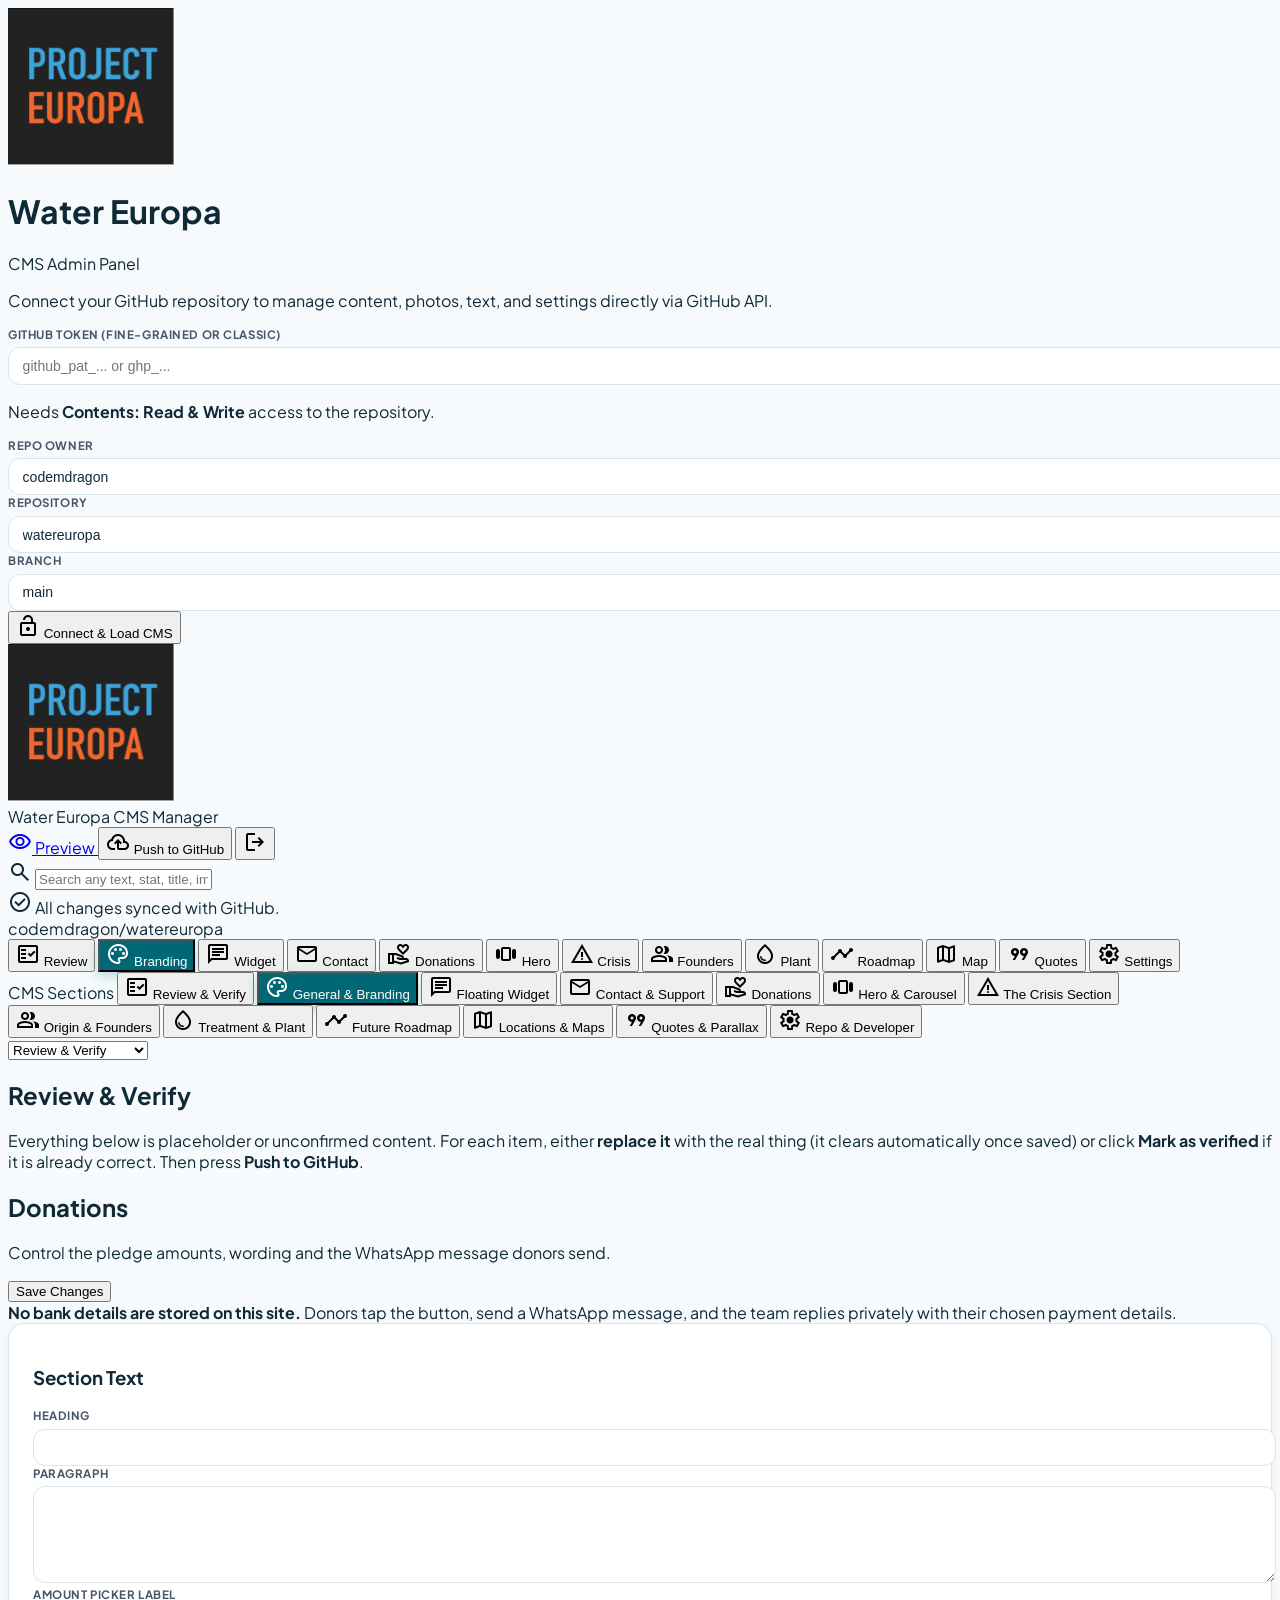
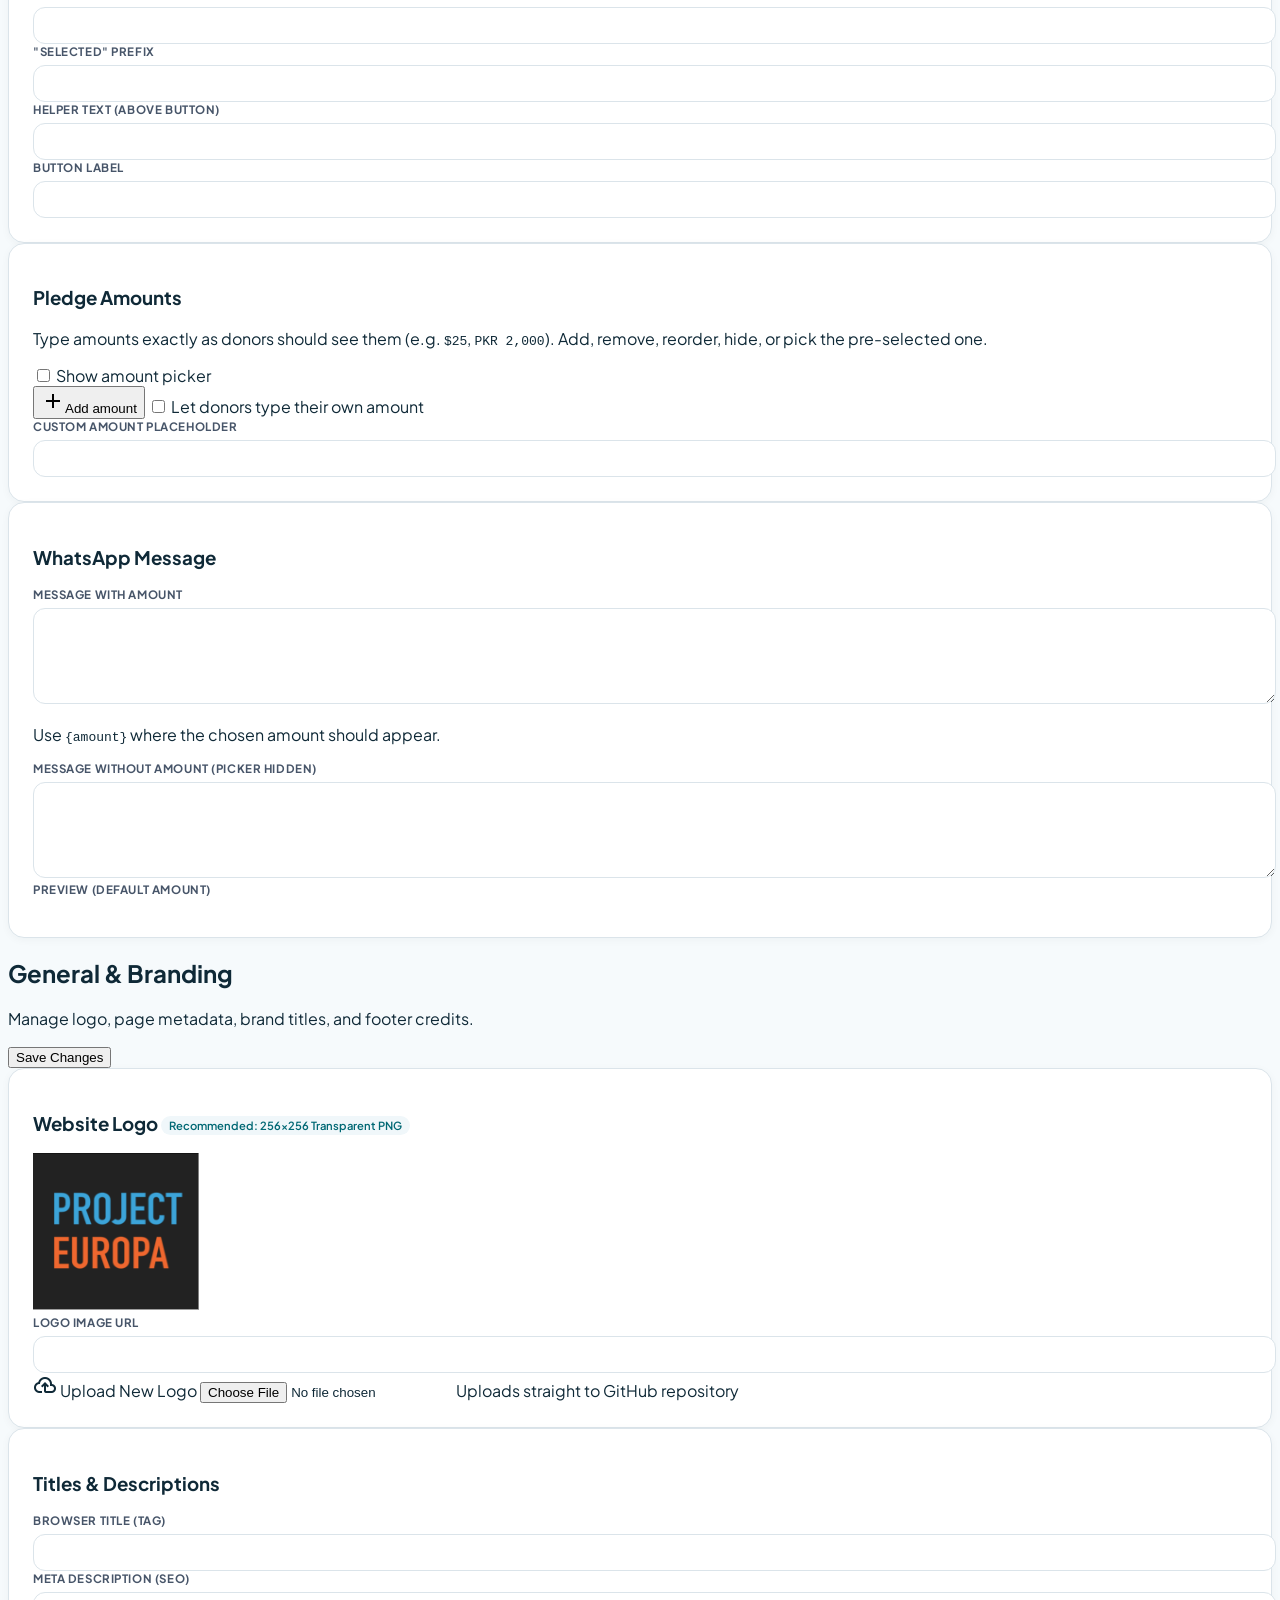
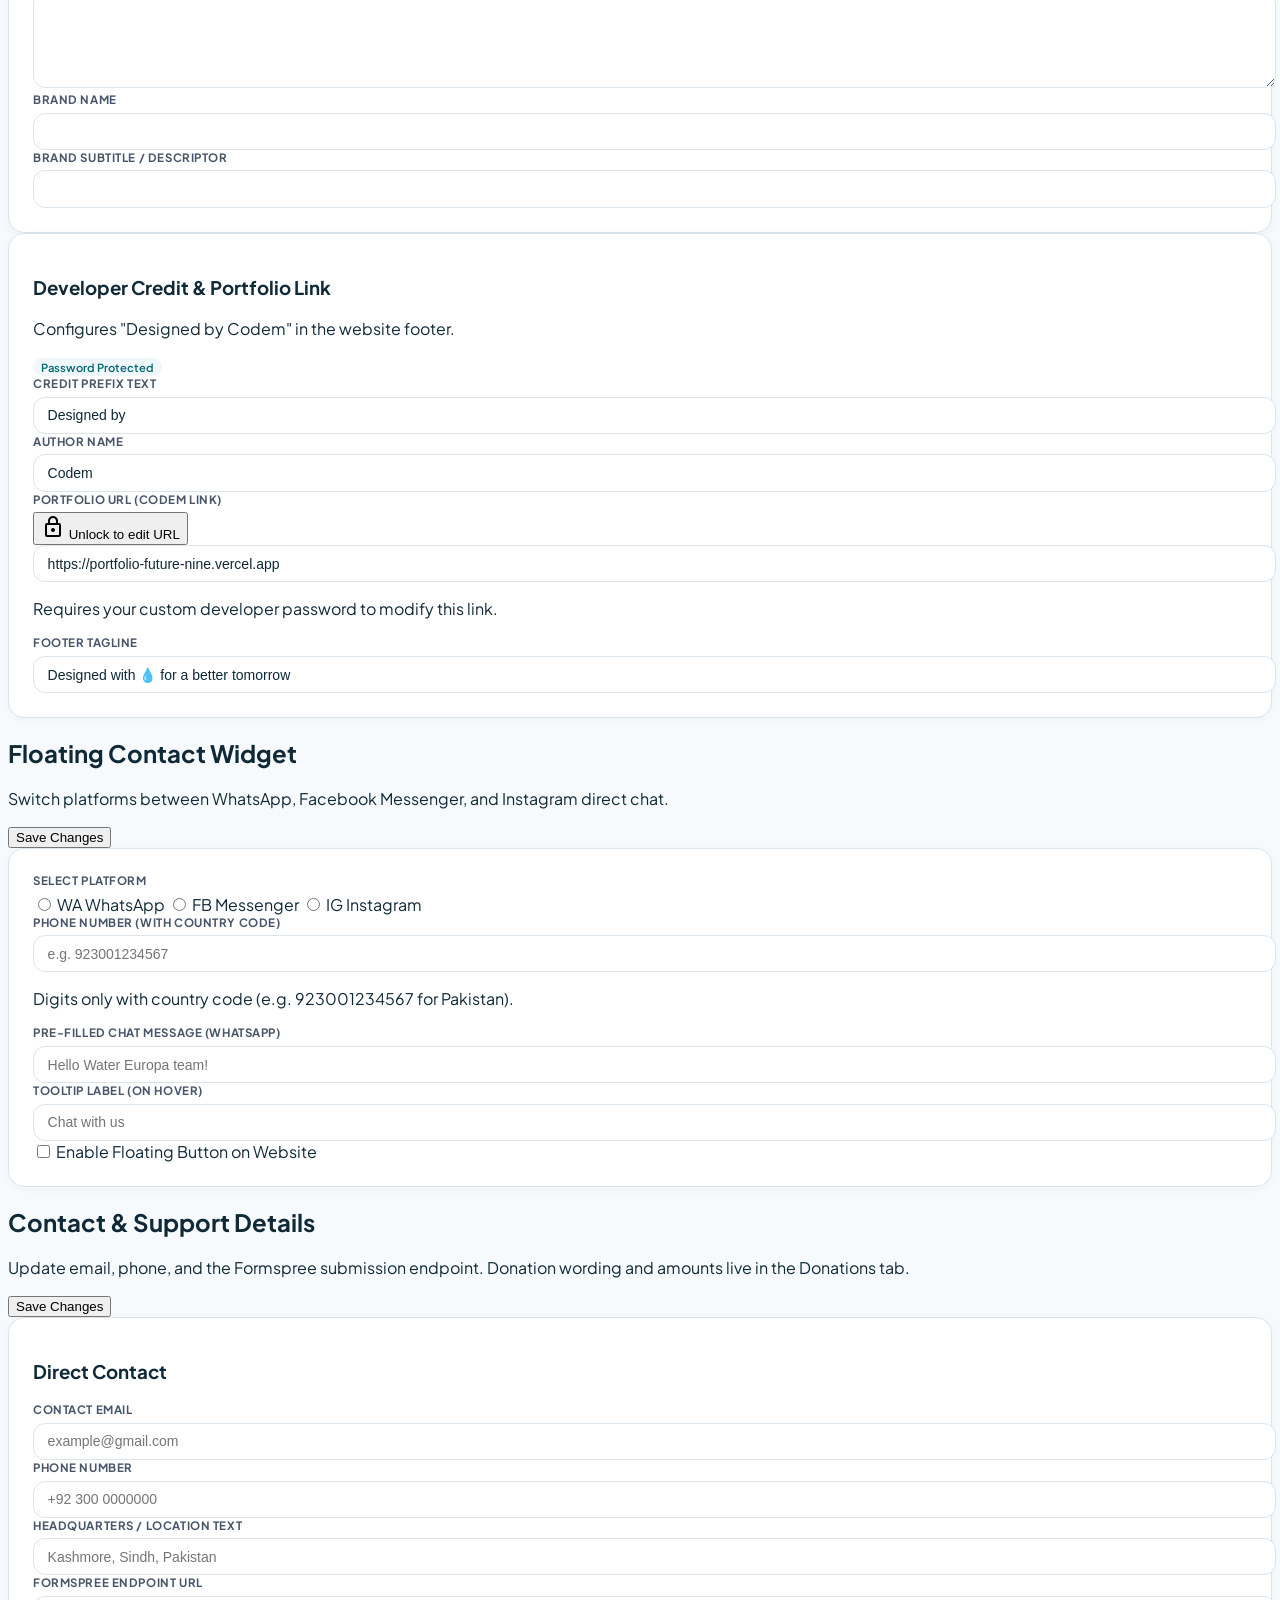
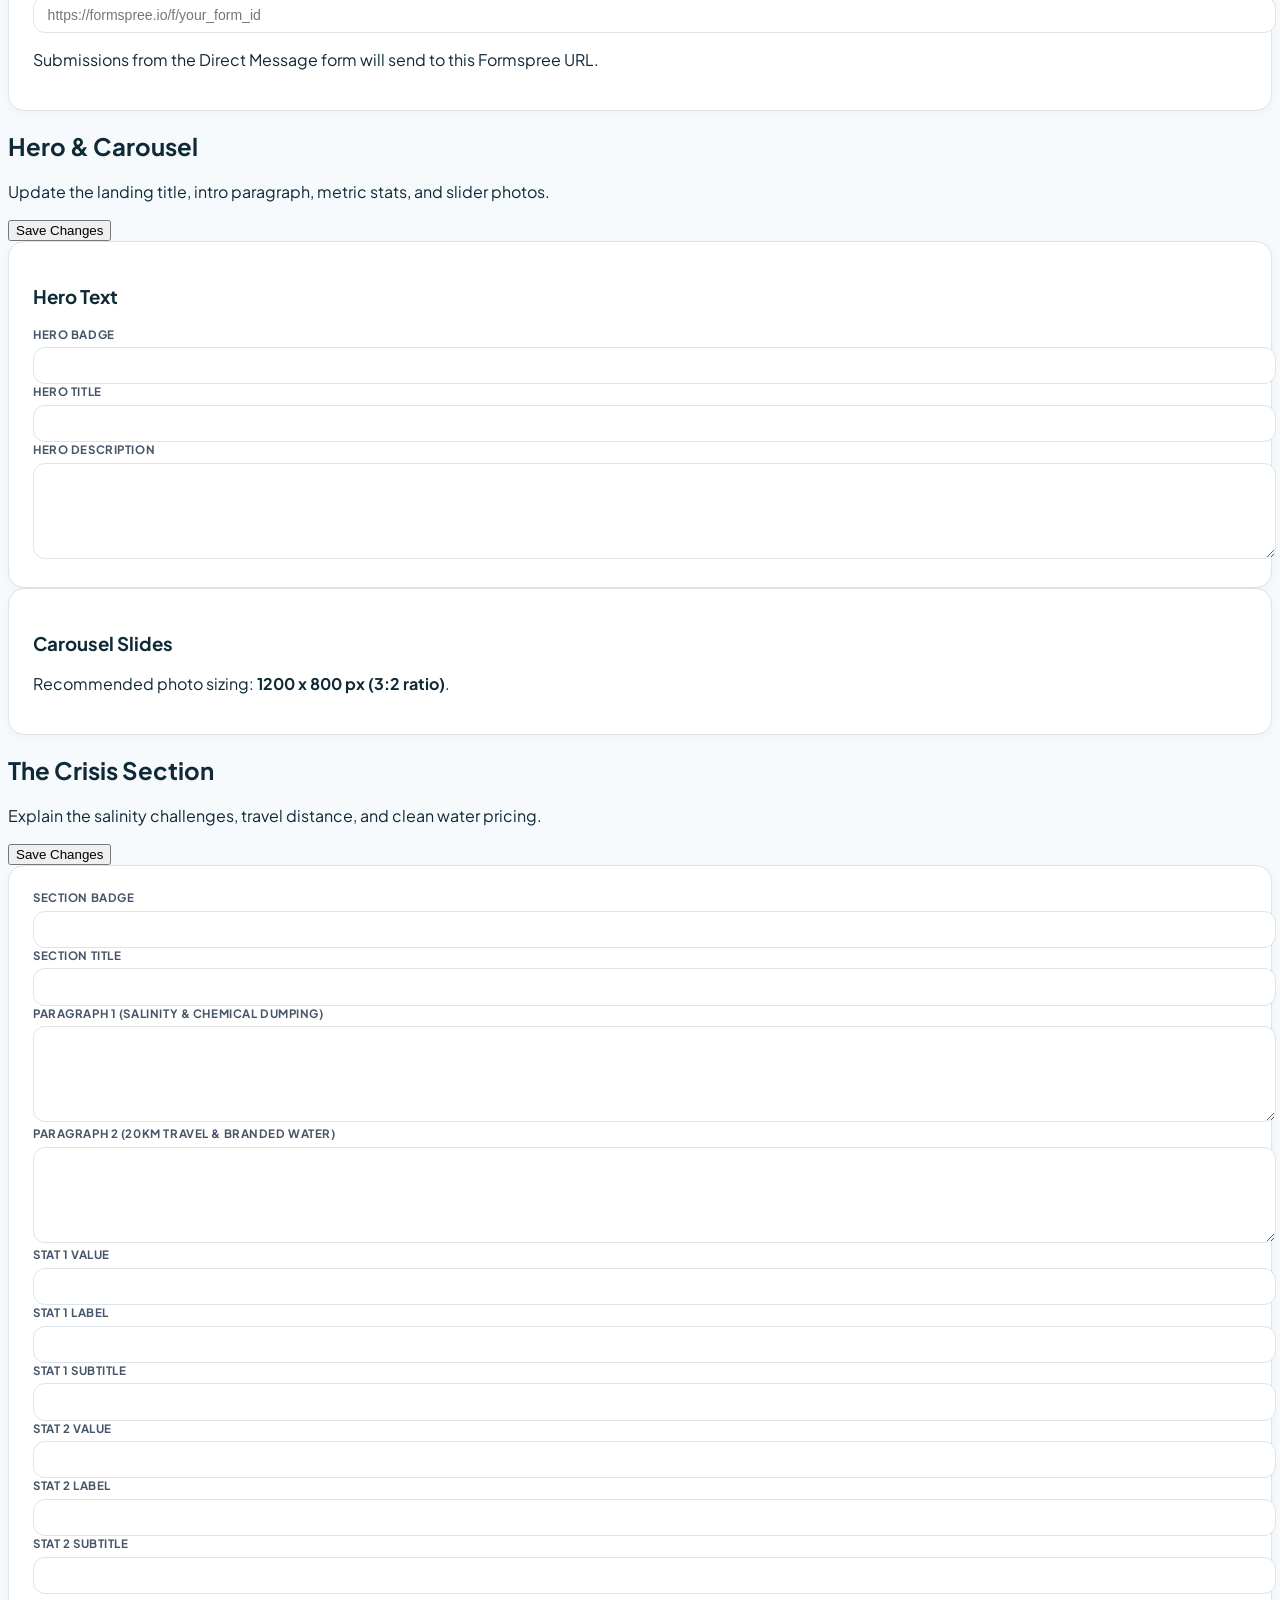
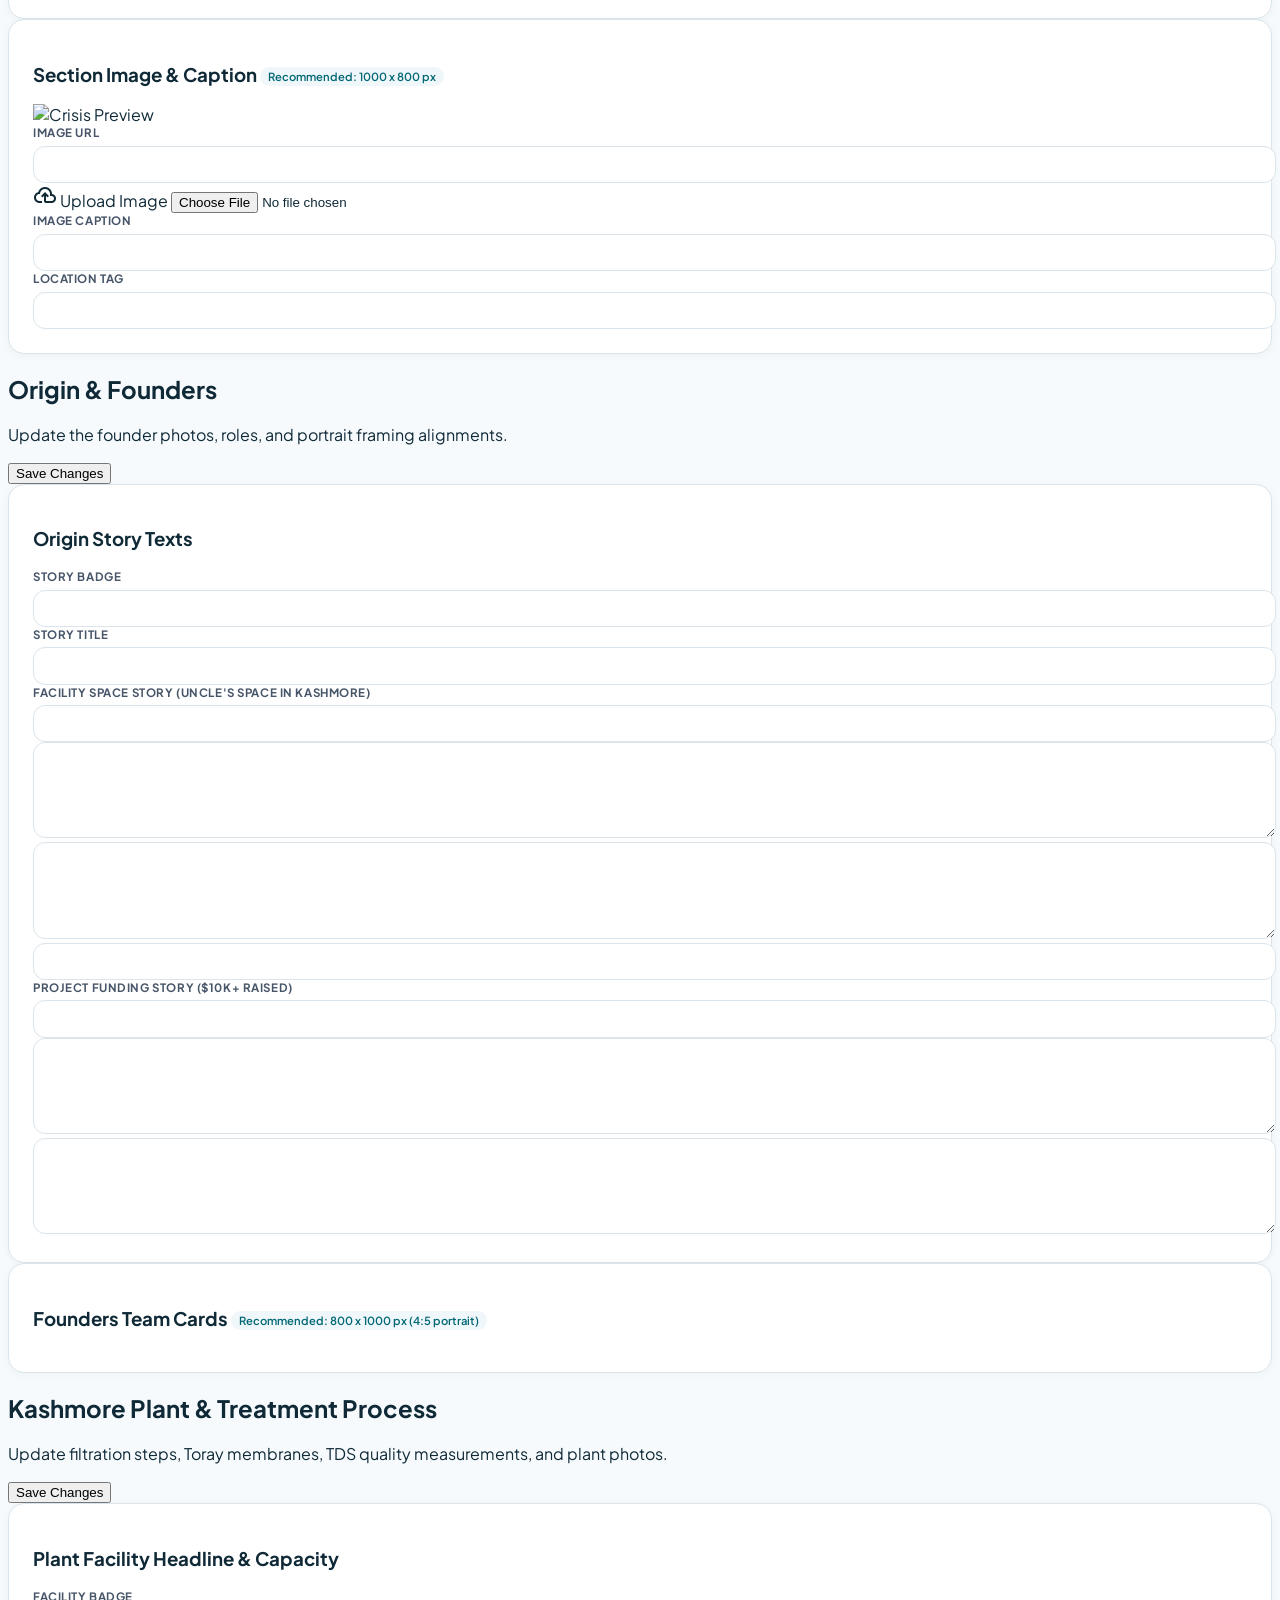
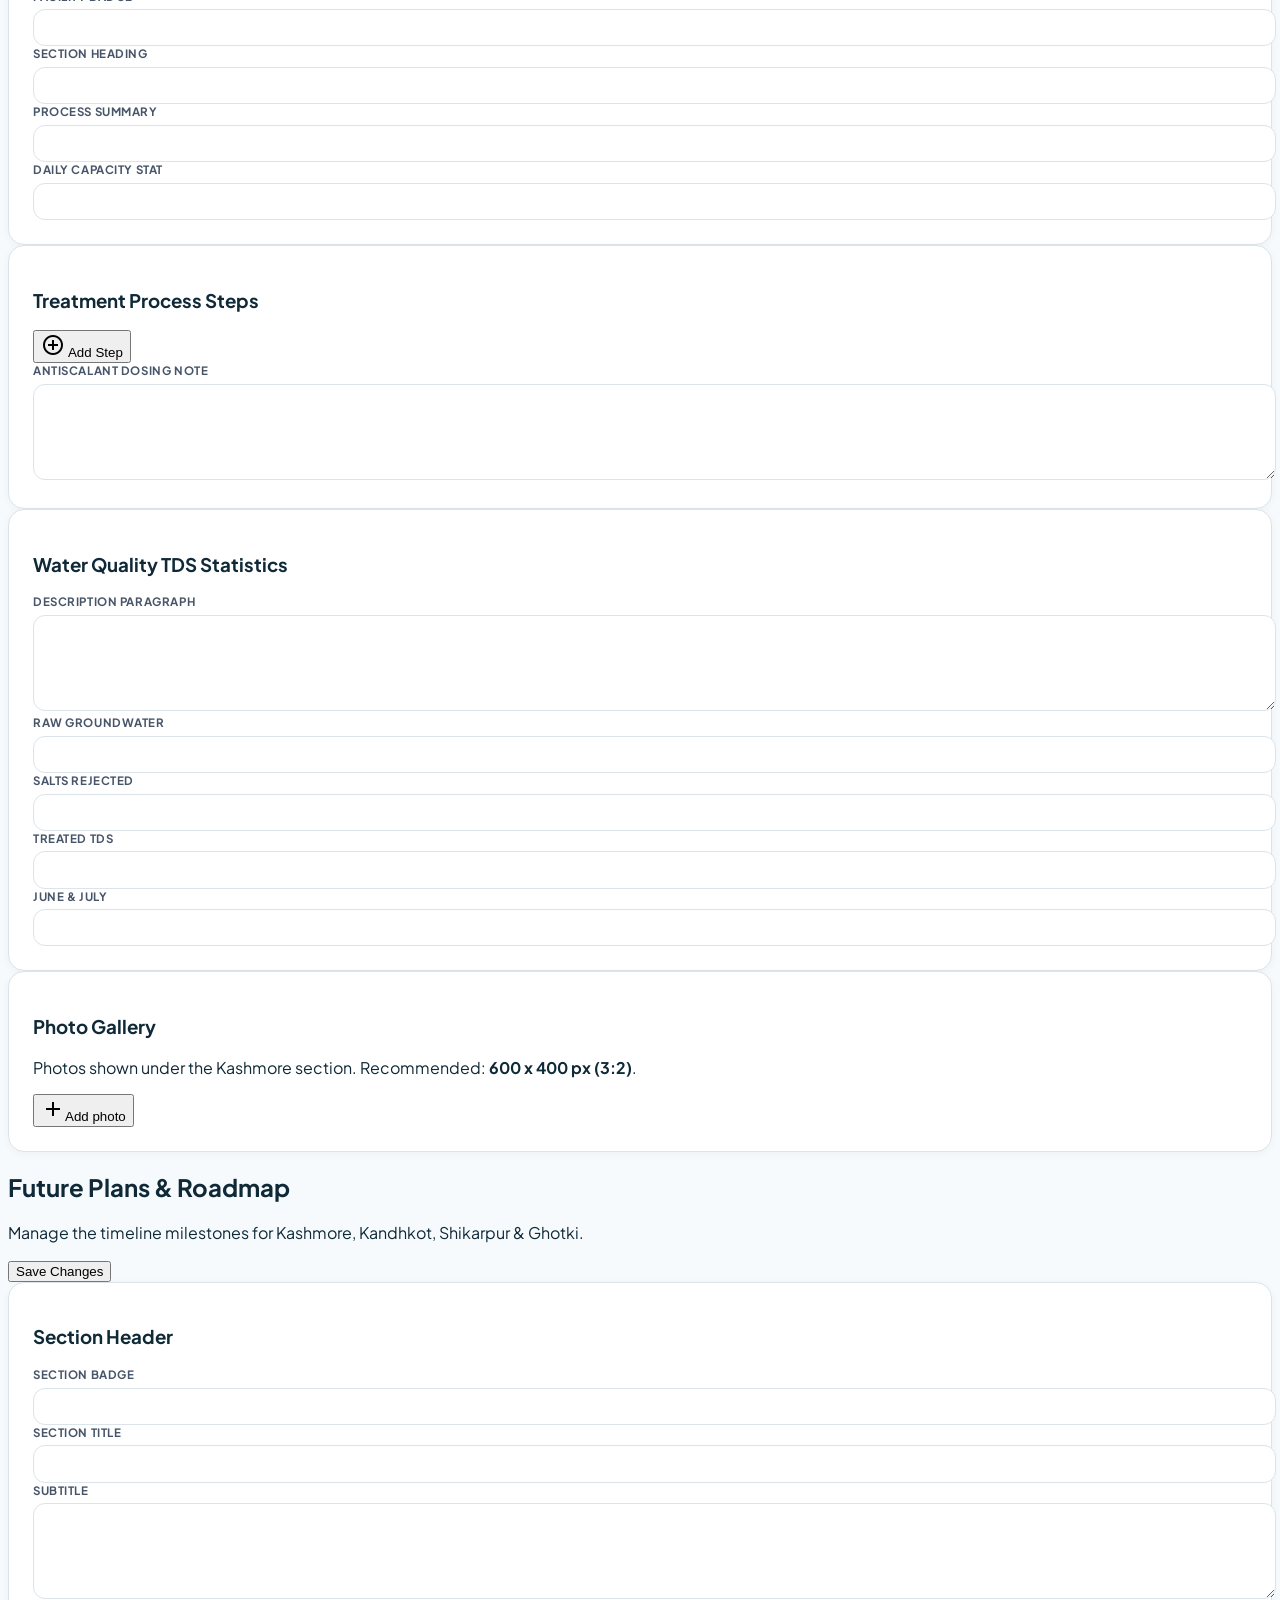
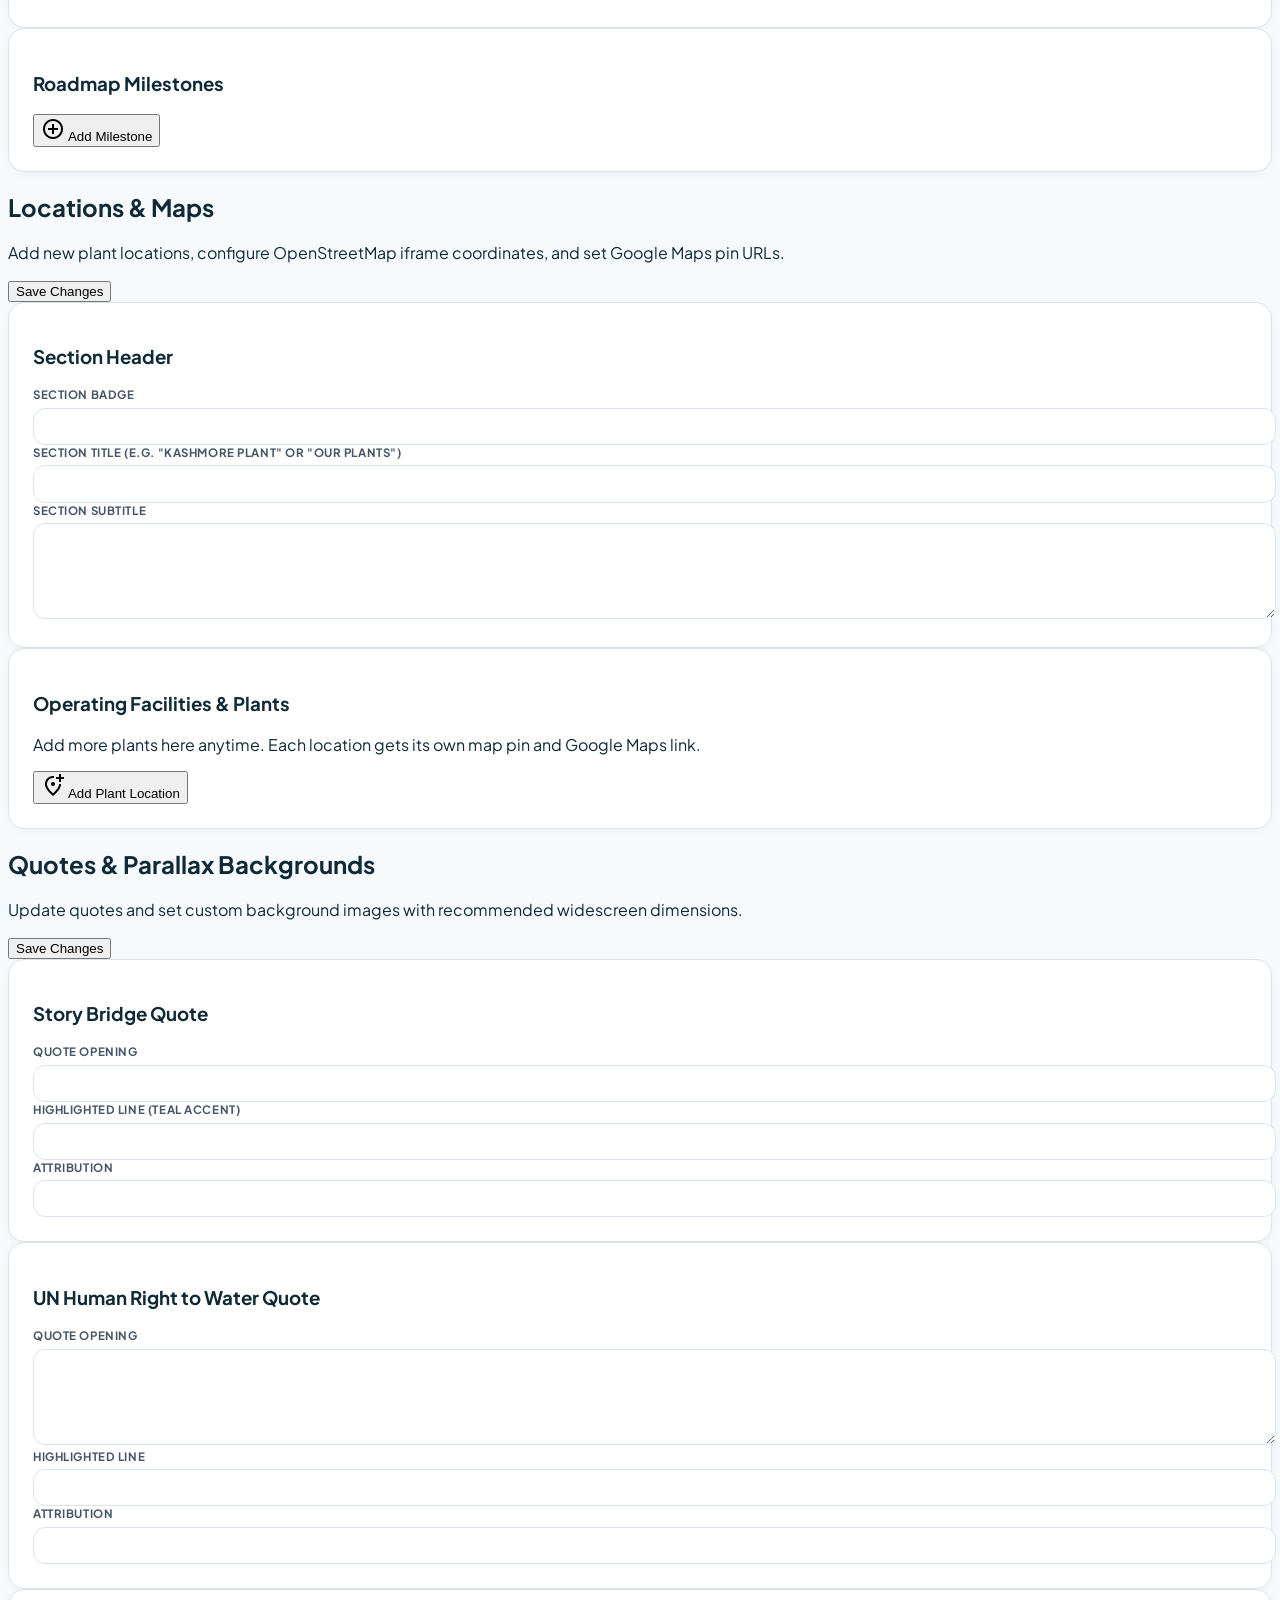
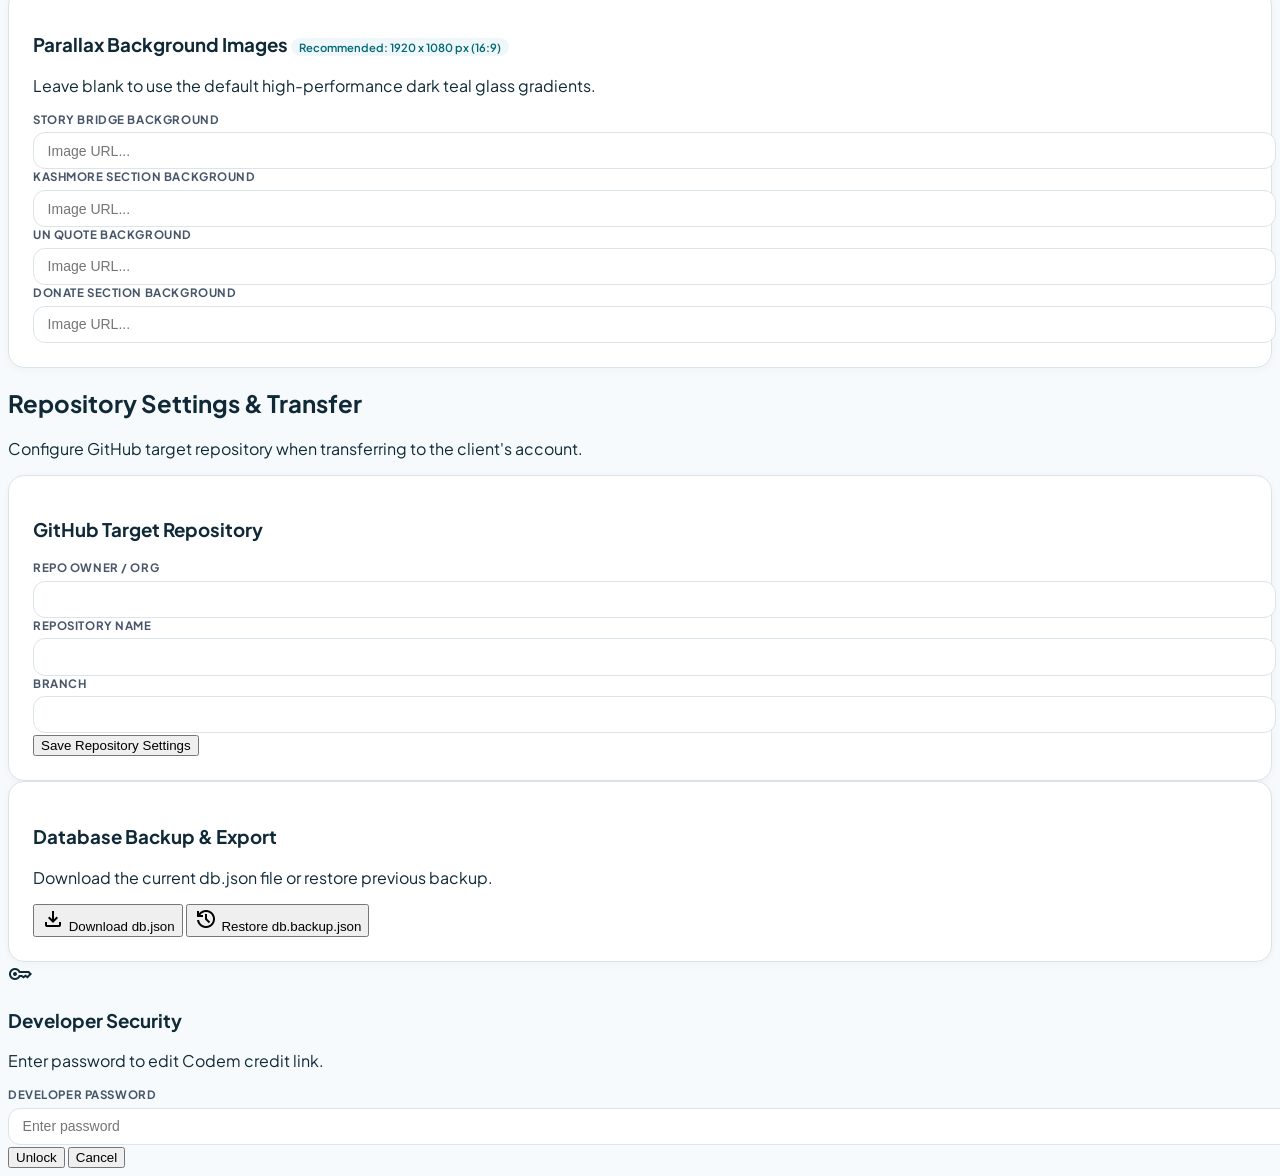
==== admin.html @ ac950556 "Add files via upload" ====
<!DOCTYPE html>
<html lang="en">
<head>
  <meta charset="UTF-8" />
  <meta name="viewport" content="width=device-width, initial-scale=1.0" />
  <meta name="robots" content="noindex, nofollow" />
  <title>CMS Admin Panel • Water Europa</title>

  <!-- Tailwind CSS CDN -->
  <script src="https://cdn.tailwindcss.com"></script>
  <script>
    tailwind.config = {
      darkMode: "class",
      theme: {
        extend: {
          colors: {
            "primary": "#0f2937",
            "primary-dark": "#071922",
            "secondary": "#006874",
            "secondary-container": "#94edfd",
            "mist": "#f0f7fa",
            "mist-soft": "#f6fafc",
            "sand": "#f9f8f5",
            "eco-sage": "#2e7d5a",
            "on-surface": "#0f2937",
            "on-surface-variant": "#475569",
            "outline-variant": "#dbe4ea"
          },
          fontFamily: {
            "sans": ["Plus Jakarta Sans", "sans-serif"],
            "serif": ["Merriweather", "serif"]
          }
        }
      }
    }
  </script>

  <!-- Fonts & Icons -->
  <link rel="preconnect" href="https://fonts.googleapis.com" />
  <link rel="preconnect" href="https://fonts.gstatic.com" crossorigin />
  <link href="https://fonts.googleapis.com/css2?family=Merriweather:wght@300;400;700&family=Plus+Jakarta+Sans:wght@300;400;500;600;700;800&display=swap" rel="stylesheet" />
  <link href="https://fonts.googleapis.com/css2?family=Material+Symbols+Outlined:wght,FILL@100..700,0..1&display=swap" rel="stylesheet" />

  <style>
    body { font-family: 'Plus Jakarta Sans', sans-serif; background-color: #f6fafc; color: #0f2937; overflow-x: hidden; }
    .admin-input {
      background: #ffffff;
      border: 1.5px solid #dbe4ea;
      padding: 0.6rem 0.85rem;
      border-radius: 0.75rem;
      color: #0f2937;
      font-size: 0.875rem;
      width: 100%;
      transition: all 0.2s ease;
    }
    .admin-input:focus {
      outline: none;
      border-color: #006874;
      box-shadow: 0 0 0 3px rgba(0, 104, 116, 0.12);
    }
    textarea.admin-input { min-height: 75px; resize: vertical; }
    .admin-card {
      background: #ffffff;
      border: 1px solid #dbe4ea;
      border-radius: 1rem;
      padding: 1.15rem;
      box-shadow: 0 2px 8px rgba(15, 41, 55, 0.04);
    }
    @media (min-width: 640px) {
      .admin-card { padding: 1.5rem; }
    }
    .admin-label {
      display: block;
      font-size: 0.72rem;
      font-weight: 700;
      text-transform: uppercase;
      letter-spacing: 0.05em;
      color: #475569;
      margin-bottom: 0.35rem;
    }
    .badge-hint {
      font-size: 0.7rem;
      padding: 0.15rem 0.5rem;
      border-radius: 9999px;
      background: #f0f7fa;
      color: #006874;
      font-weight: 600;
    }
    .verify-chip {
      display: flex; align-items: center; flex-wrap: wrap; gap: 0.5rem;
      margin: 0.25rem 0 0.5rem; padding: 0.4rem 0.65rem; border-radius: 0.6rem;
      background: #fffbeb; border: 1px solid #fcd34d; color: #92400e;
      font-size: 11px; font-weight: 600;
    }
    .verify-chip button {
      margin-left: auto; padding: 0.2rem 0.6rem; border-radius: 9999px;
      background: #92400e; color: #fff; font-size: 11px; font-weight: 700;
    }
    .verify-chip button:hover { background: #78350f; }
    .tab-btn.active, .mobile-chip.active {
      background-color: #006874 !important;
      color: #ffffff !important;
      box-shadow: 0 4px 12px rgba(0, 104, 116, 0.25);
    }
    .mobile-chip {
      white-space: nowrap;
      transition: all 0.2s ease;
      flex-shrink: 0;
    }
    /* Smooth touch scrolling with hidden scrollbar */
    .no-scrollbar::-webkit-scrollbar { display: none; }
    .no-scrollbar { -ms-overflow-style: none; scrollbar-width: none; }
    /* Toast container */
    #toast-container {
      position: fixed;
      bottom: 1rem;
      left: 1rem;
      right: 1rem;
      z-index: 99999;
      display: flex;
      flex-direction: column;
      gap: 0.5rem;
      pointer-events: none;
    }
    #toast-container > * { pointer-events: auto; }
    @media (min-width: 640px) {
      #toast-container {
        left: auto;
        right: 1.5rem;
        bottom: 1.5rem;
        max-width: 400px;
      }
    }
  </style>
</head>
<body class="min-h-screen flex flex-col">

  <!-- ================= AUTH SCREEN ================= -->
  <div id="screen-auth" class="min-h-screen flex items-center justify-center p-3 sm:p-6 bg-gradient-to-br from-primary via-primary-dark to-[#041219]">
    <div class="bg-white rounded-2xl sm:rounded-3xl p-5 sm:p-8 md:p-10 max-w-md w-full shadow-2xl border border-white/20">
      <div class="flex items-center gap-3 mb-6">
        <img src="./Logo.png" alt="Logo" class="w-12 h-12 object-contain rounded-2xl bg-mist p-1 shadow-xs" onerror="this.src='https://placehold.co/48x48?text=WE'" />
        <div>
          <h1 class="font-serif text-xl font-bold text-primary">Water Europa</h1>
          <p class="text-xs uppercase tracking-wider font-semibold text-secondary">CMS Admin Panel</p>
        </div>
      </div>
      <p class="text-sm text-on-surface-variant mb-6 leading-relaxed">
        Connect your GitHub repository to manage content, photos, text, and settings directly via GitHub API.
      </p>

      <div class="space-y-4">
        <div>
          <label class="admin-label">GitHub Token (Fine-Grained or Classic)</label>
          <input type="password" id="auth-token" class="admin-input" placeholder="github_pat_... or ghp_..." />
          <p class="text-[11px] text-on-surface-variant mt-1.5 leading-relaxed">
            Needs <strong>Contents: Read & Write</strong> access to the repository.
          </p>
        </div>

        <div class="grid grid-cols-2 gap-3 pt-1">
          <div>
            <label class="admin-label">Repo Owner</label>
            <input type="text" id="auth-owner" class="admin-input" value="codemdragon" placeholder="codemdragon" />
          </div>
          <div>
            <label class="admin-label">Repository</label>
            <input type="text" id="auth-repo" class="admin-input" value="watereuropa" placeholder="watereuropa" />
          </div>
        </div>

        <div>
          <label class="admin-label">Branch</label>
          <input type="text" id="auth-branch" class="admin-input" value="main" placeholder="main" />
        </div>

        <button type="button" onclick="loginWithGitHub()" id="btn-connect" class="w-full mt-2 py-3.5 px-6 rounded-xl bg-secondary hover:bg-primary text-white font-bold text-sm shadow-md transition-all flex items-center justify-center gap-2">
          <span class="material-symbols-outlined text-base">lock_open</span>
          <span>Connect & Load CMS</span>
        </button>

      </div>
    </div>
  </div>

  <!-- ================= DASHBOARD SCREEN ================= -->
  <div id="screen-dashboard" class="hidden flex-1 flex flex-col min-h-screen">

    <!-- TOP HEADER -->
    <header class="bg-primary text-white sticky top-0 z-40 shadow-md">
      <div class="max-w-7xl mx-auto px-3 sm:px-6 py-2.5 sm:py-3 flex flex-wrap items-center justify-between gap-2 sm:gap-4">
        <!-- Logo & Title -->
        <div class="flex items-center gap-2 sm:gap-3">
          <img src="./Logo.png" alt="Logo" class="w-7 h-7 sm:w-8 sm:h-8 object-contain rounded-lg bg-white/10 p-0.5" />
          <div class="flex flex-col">
            <span class="font-serif text-sm sm:text-base font-bold tracking-tight">Water Europa</span>
            <span class="text-[9px] sm:text-[10px] uppercase font-bold text-secondary-container tracking-wider">CMS Manager</span>
          </div>
        </div>

        <!-- Action Buttons -->
        <div class="flex items-center gap-1.5 sm:gap-2 order-2 sm:order-3">
          <a href="./index.html" target="_blank" title="Preview Site" class="p-2 sm:px-3 sm:py-1.5 rounded-lg bg-white/10 hover:bg-white/20 text-white text-xs font-semibold flex items-center gap-1.5 transition-all">
            <span class="material-symbols-outlined text-sm">visibility</span>
            <span class="hidden sm:inline">Preview</span>
          </a>
          <button type="button" onclick="pushChangesToGitHub()" id="btn-push-changes" class="px-3 sm:px-4 py-1.5 rounded-lg bg-secondary-container hover:bg-white text-primary text-xs font-bold flex items-center gap-1.5 shadow-sm transition-all">
            <span class="material-symbols-outlined text-sm">cloud_upload</span>
            <span>Push <span class="hidden sm:inline">to GitHub</span></span>
          </button>
          <button type="button" onclick="logout()" title="Logout" class="p-1.5 rounded-lg text-white/70 hover:text-white hover:bg-white/10 transition-colors">
            <span class="material-symbols-outlined text-base">logout</span>
          </button>
        </div>

        <!-- Global Search Input -->
        <div class="w-full sm:w-auto sm:flex-1 sm:max-w-md sm:mx-2 order-3 sm:order-2 mt-1 sm:mt-0">
          <div class="relative">
            <span class="material-symbols-outlined absolute left-3 top-2 text-gray-400 text-sm">search</span>
            <input type="text" id="global-search" oninput="filterFields(this.value)" placeholder="Search any text, stat, title, image, or setting..." class="w-full bg-white/10 focus:bg-white text-white focus:text-primary placeholder-white/60 focus:placeholder-gray-400 text-xs rounded-full pl-9 pr-4 py-1.5 sm:py-2 border border-white/20 focus:border-secondary transition-all outline-none" />
          </div>
        </div>
      </div>

      <!-- ALERTS BAR -->
      <div id="alerts-bar" class="bg-primary-dark/95 border-t border-white/10 px-3 sm:px-6 py-1.5 text-xs">
        <div class="max-w-7xl mx-auto flex items-center justify-between gap-2">
          <div id="alerts-content" class="flex items-center gap-2 sm:gap-4 text-white/90 text-[11px] sm:text-xs truncate">
            <span class="flex items-center gap-1.5 text-emerald-300">
              <span class="material-symbols-outlined text-sm">check_circle</span>
              <span class="truncate">All changes synced with GitHub.</span>
            </span>
          </div>
          <div class="shrink-0 flex items-center gap-2 text-[10px] sm:text-[11px] text-white/60">
            <span id="repo-badge" class="truncate max-w-[130px] sm:max-w-none">codemdragon/watereuropa</span>
          </div>
        </div>
      </div>

      <!-- MOBILE HORIZONTAL SCROLLING CHIPS -->
      <div class="md:hidden bg-primary/95 border-t border-white/10 px-3 py-2 overflow-x-auto no-scrollbar flex items-center gap-2">
        <button type="button" onclick="switchTab('review')" data-mobile-chip="review" class="mobile-chip px-3 py-1.5 rounded-full text-xs font-bold flex items-center gap-1.5 bg-white/10 text-white hover:bg-white/20">
          <span class="material-symbols-outlined text-sm">fact_check</span>
          <span>Review</span>
          <span id="mobile-review-badge" class="hidden px-1.5 py-0.2 rounded-full bg-amber-500 text-white text-[9px]"></span>
        </button>
        <button type="button" onclick="switchTab('branding')" data-mobile-chip="branding" class="mobile-chip active px-3 py-1.5 rounded-full text-xs font-bold flex items-center gap-1.5 bg-white/10 text-white hover:bg-white/20">
          <span class="material-symbols-outlined text-sm">palette</span>
          <span>Branding</span>
        </button>
        <button type="button" onclick="switchTab('floating')" data-mobile-chip="floating" class="mobile-chip px-3 py-1.5 rounded-full text-xs font-bold flex items-center gap-1.5 bg-white/10 text-white hover:bg-white/20">
          <span class="material-symbols-outlined text-sm">chat</span>
          <span>Widget</span>
        </button>
        <button type="button" onclick="switchTab('contact')" data-mobile-chip="contact" class="mobile-chip px-3 py-1.5 rounded-full text-xs font-bold flex items-center gap-1.5 bg-white/10 text-white hover:bg-white/20">
          <span class="material-symbols-outlined text-sm">mail</span>
          <span>Contact</span>
        </button>
        <button type="button" onclick="switchTab('donations')" data-mobile-chip="donations" class="mobile-chip px-3 py-1.5 rounded-full text-xs font-bold flex items-center gap-1.5 bg-white/10 text-white hover:bg-white/20">
          <span class="material-symbols-outlined text-sm">volunteer_activism</span>
          <span>Donations</span>
        </button>
        <button type="button" onclick="switchTab('hero')" data-mobile-chip="hero" class="mobile-chip px-3 py-1.5 rounded-full text-xs font-bold flex items-center gap-1.5 bg-white/10 text-white hover:bg-white/20">
          <span class="material-symbols-outlined text-sm">view_carousel</span>
          <span>Hero</span>
        </button>
        <button type="button" onclick="switchTab('crisis')" data-mobile-chip="crisis" class="mobile-chip px-3 py-1.5 rounded-full text-xs font-bold flex items-center gap-1.5 bg-white/10 text-white hover:bg-white/20">
          <span class="material-symbols-outlined text-sm">warning</span>
          <span>Crisis</span>
        </button>
        <button type="button" onclick="switchTab('story')" data-mobile-chip="story" class="mobile-chip px-3 py-1.5 rounded-full text-xs font-bold flex items-center gap-1.5 bg-white/10 text-white hover:bg-white/20">
          <span class="material-symbols-outlined text-sm">group</span>
          <span>Founders</span>
        </button>
        <button type="button" onclick="switchTab('kashmore')" data-mobile-chip="kashmore" class="mobile-chip px-3 py-1.5 rounded-full text-xs font-bold flex items-center gap-1.5 bg-white/10 text-white hover:bg-white/20">
          <span class="material-symbols-outlined text-sm">water_drop</span>
          <span>Plant</span>
        </button>
        <button type="button" onclick="switchTab('roadmap')" data-mobile-chip="roadmap" class="mobile-chip px-3 py-1.5 rounded-full text-xs font-bold flex items-center gap-1.5 bg-white/10 text-white hover:bg-white/20">
          <span class="material-symbols-outlined text-sm">timeline</span>
          <span>Roadmap</span>
        </button>
        <button type="button" onclick="switchTab('plants')" data-mobile-chip="plants" class="mobile-chip px-3 py-1.5 rounded-full text-xs font-bold flex items-center gap-1.5 bg-white/10 text-white hover:bg-white/20">
          <span class="material-symbols-outlined text-sm">map</span>
          <span>Map</span>
        </button>
        <button type="button" onclick="switchTab('quotes')" data-mobile-chip="quotes" class="mobile-chip px-3 py-1.5 rounded-full text-xs font-bold flex items-center gap-1.5 bg-white/10 text-white hover:bg-white/20">
          <span class="material-symbols-outlined text-sm">format_quote</span>
          <span>Quotes</span>
        </button>
        <button type="button" onclick="switchTab('settings')" data-mobile-chip="settings" class="mobile-chip px-3 py-1.5 rounded-full text-xs font-bold flex items-center gap-1.5 bg-white/10 text-white hover:bg-white/20">
          <span class="material-symbols-outlined text-sm">settings</span>
          <span>Settings</span>
        </button>
      </div>
    </header>

    <!-- MAIN CMS LAYOUT (Sidebar Tabs + Content Area) -->
    <div class="flex-1 flex max-w-7xl mx-auto w-full px-3 sm:px-6 py-3.5 sm:py-6 gap-4 sm:gap-6">

      <!-- Sidebar Navigation -->
      <aside class="w-60 shrink-0 hidden md:flex flex-col gap-1.5">
        <span class="text-[11px] font-bold uppercase tracking-widest text-on-surface-variant px-3 py-1">CMS Sections</span>
        <button type="button" onclick="switchTab('review')" data-tab="review" class="tab-btn text-left px-3.5 py-2.5 rounded-xl text-xs font-bold flex items-center gap-2.5 text-on-surface hover:bg-mist transition-all">
          <span class="material-symbols-outlined text-base">fact_check</span>
          <span>Review &amp; Verify</span>
          <span id="review-badge" class="ml-auto hidden px-1.5 py-0.5 rounded-full bg-amber-500 text-white text-[10px] font-bold"></span>
        </button>
        <button type="button" onclick="switchTab('branding')" data-tab="branding" class="tab-btn active text-left px-3.5 py-2.5 rounded-xl text-xs font-bold flex items-center gap-2.5 text-on-surface hover:bg-mist transition-all">
          <span class="material-symbols-outlined text-base">palette</span>
          <span>General & Branding</span>
        </button>
        <button type="button" onclick="switchTab('floating')" data-tab="floating" class="tab-btn text-left px-3.5 py-2.5 rounded-xl text-xs font-bold flex items-center gap-2.5 text-on-surface hover:bg-mist transition-all">
          <span class="material-symbols-outlined text-base">chat</span>
          <span>Floating Widget</span>
        </button>
        <button type="button" onclick="switchTab('contact')" data-tab="contact" class="tab-btn text-left px-3.5 py-2.5 rounded-xl text-xs font-bold flex items-center gap-2.5 text-on-surface hover:bg-mist transition-all">
          <span class="material-symbols-outlined text-base">mail</span>
          <span>Contact & Support</span>
        </button>
        <button type="button" onclick="switchTab('donations')" data-tab="donations" class="tab-btn text-left px-3.5 py-2.5 rounded-xl text-xs font-bold flex items-center gap-2.5 text-on-surface hover:bg-mist transition-all">
          <span class="material-symbols-outlined text-base">volunteer_activism</span>
          <span>Donations</span>
        </button>
        <button type="button" onclick="switchTab('hero')" data-tab="hero" class="tab-btn text-left px-3.5 py-2.5 rounded-xl text-xs font-bold flex items-center gap-2.5 text-on-surface hover:bg-mist transition-all">
          <span class="material-symbols-outlined text-base">view_carousel</span>
          <span>Hero & Carousel</span>
        </button>
        <button type="button" onclick="switchTab('crisis')" data-tab="crisis" class="tab-btn text-left px-3.5 py-2.5 rounded-xl text-xs font-bold flex items-center gap-2.5 text-on-surface hover:bg-mist transition-all">
          <span class="material-symbols-outlined text-base">warning</span>
          <span>The Crisis Section</span>
        </button>
        <button type="button" onclick="switchTab('story')" data-tab="story" class="tab-btn text-left px-3.5 py-2.5 rounded-xl text-xs font-bold flex items-center gap-2.5 text-on-surface hover:bg-mist transition-all">
          <span class="material-symbols-outlined text-base">group</span>
          <span>Origin & Founders</span>
        </button>
        <button type="button" onclick="switchTab('kashmore')" data-tab="kashmore" class="tab-btn text-left px-3.5 py-2.5 rounded-xl text-xs font-bold flex items-center gap-2.5 text-on-surface hover:bg-mist transition-all">
          <span class="material-symbols-outlined text-base">water_drop</span>
          <span>Treatment & Plant</span>
        </button>
        <button type="button" onclick="switchTab('roadmap')" data-tab="roadmap" class="tab-btn text-left px-3.5 py-2.5 rounded-xl text-xs font-bold flex items-center gap-2.5 text-on-surface hover:bg-mist transition-all">
          <span class="material-symbols-outlined text-base">timeline</span>
          <span>Future Roadmap</span>
        </button>
        <button type="button" onclick="switchTab('plants')" data-tab="plants" class="tab-btn text-left px-3.5 py-2.5 rounded-xl text-xs font-bold flex items-center gap-2.5 text-on-surface hover:bg-mist transition-all">
          <span class="material-symbols-outlined text-base">map</span>
          <span>Locations & Maps</span>
        </button>
        <button type="button" onclick="switchTab('quotes')" data-tab="quotes" class="tab-btn text-left px-3.5 py-2.5 rounded-xl text-xs font-bold flex items-center gap-2.5 text-on-surface hover:bg-mist transition-all">
          <span class="material-symbols-outlined text-base">format_quote</span>
          <span>Quotes & Parallax</span>
        </button>
        <button type="button" onclick="switchTab('settings')" data-tab="settings" class="tab-btn text-left px-3.5 py-2.5 rounded-xl text-xs font-bold flex items-center gap-2.5 text-on-surface hover:bg-mist transition-all">
          <span class="material-symbols-outlined text-base">settings</span>
          <span>Repo & Developer</span>
        </button>
      </aside>

      <!-- Content Area -->
      <main class="flex-1 min-w-0 space-y-4 sm:space-y-6">
        <select id="mobile-tab-select" onchange="switchTab(this.value)" class="hidden">
          <option value="review">Review &amp; Verify</option>
          <option value="branding">General &amp; Branding</option>
          <option value="floating">Floating Widget</option>
          <option value="contact">Contact &amp; Support</option>
          <option value="donations">Donations</option>
          <option value="hero">Hero &amp; Carousel</option>
          <option value="crisis">The Crisis</option>
          <option value="story">Story &amp; Founders</option>
          <option value="kashmore">Kashmore Plant</option>
          <option value="roadmap">Future Plans</option>
          <option value="plants">Plants &amp; Map</option>
          <option value="quotes">Quotes</option>
          <option value="settings">Settings</option>
        </select>

        <!-- TAB: REVIEW & VERIFY -->
        <div id="tab-review" class="tab-panel hidden space-y-6">
          <div class="border-b border-outline-variant pb-3">
            <h2 class="font-serif text-xl sm:text-2xl font-bold text-primary">Review &amp; Verify</h2>
            <p class="text-xs text-on-surface-variant">Everything below is placeholder or unconfirmed content. For each item, either <strong>replace it</strong> with the real thing (it clears automatically once saved) or click <strong>Mark as verified</strong> if it is already correct. Then press <strong>Push to GitHub</strong>.</p>
          </div>
          <div id="review-container" class="space-y-5"></div>
        </div>

        <!-- TAB: DONATIONS -->
        <div id="tab-donations" class="tab-panel hidden space-y-6">
          <div class="flex flex-col sm:flex-row sm:items-center justify-between gap-2.5 sm:gap-4 border-b border-outline-variant pb-3">
            <div>
              <h2 class="font-serif text-xl sm:text-2xl font-bold text-primary">Donations</h2>
              <p class="text-xs text-on-surface-variant">Control the pledge amounts, wording and the WhatsApp message donors send.</p>
            </div>
            <button type="button" onclick="saveSection()" class="px-4 py-2 bg-secondary text-white text-xs font-bold rounded-xl hover:bg-primary transition-all">Save Changes</button>
          </div>

          <div class="p-4 rounded-2xl bg-sky-50 border border-sky-200 text-xs text-sky-900 leading-relaxed">
            <strong>No bank details are stored on this site.</strong> Donors tap the button, send a WhatsApp message, and the team replies privately with their chosen payment details.
          </div>

          <div class="admin-card searchable-card space-y-4">
            <h3 class="font-bold text-sm text-primary">Section Text</h3>
            <div>
              <label class="admin-label">Heading</label>
              <input type="text" id="donation-title" class="admin-input" oninput="updateDonationPreview()" />
            </div>
            <div>
              <label class="admin-label">Paragraph</label>
              <textarea id="donation-text" class="admin-input" rows="3"></textarea>
            </div>
            <div class="grid grid-cols-1 sm:grid-cols-2 gap-4">
              <div>
                <label class="admin-label">Amount Picker Label</label>
                <input type="text" id="donation-tiersLabel" class="admin-input" />
              </div>
              <div>
                <label class="admin-label">"Selected" Prefix</label>
                <input type="text" id="donation-selectedPrefix" class="admin-input" />
              </div>
            </div>
            <div class="grid grid-cols-1 sm:grid-cols-2 gap-4">
              <div>
                <label class="admin-label">Helper Text (above button)</label>
                <input type="text" id="donation-helperText" class="admin-input" />
              </div>
              <div>
                <label class="admin-label">Button Label</label>
                <input type="text" id="donation-buttonLabel" class="admin-input" />
              </div>
            </div>
          </div>

          <div class="admin-card searchable-card space-y-4">
            <div class="flex items-center justify-between">
              <div>
                <h3 class="font-bold text-sm text-primary">Pledge Amounts</h3>
                <p class="text-xs text-on-surface-variant">Type amounts exactly as donors should see them (e.g. <code>$25</code>, <code>PKR 2,000</code>). Add, remove, reorder, hide, or pick the pre-selected one.</p>
              </div>
              <label class="flex items-center gap-2 text-xs font-bold text-primary cursor-pointer">
                <input type="checkbox" id="donation-showTiers" onchange="updateDonationPreview()" /> Show amount picker
              </label>
            </div>
            <div id="tiers-editor" class="space-y-2"></div>
            <div class="flex flex-wrap items-center gap-4">
              <button type="button" onclick="addPledgeTier()" class="px-3 py-1.5 bg-white border border-outline-variant hover:bg-mist text-primary text-xs font-bold rounded-lg flex items-center gap-1">
                <span class="material-symbols-outlined text-sm">add</span><span>Add amount</span>
              </button>
              <label class="flex items-center gap-2 text-xs font-bold text-primary cursor-pointer">
                <input type="checkbox" id="donation-allowCustom" /> Let donors type their own amount
              </label>
            </div>
            <div>
              <label class="admin-label">Custom Amount Placeholder</label>
              <input type="text" id="donation-customPlaceholder" class="admin-input" />
            </div>
          </div>

          <div class="admin-card searchable-card space-y-4">
            <h3 class="font-bold text-sm text-primary">WhatsApp Message</h3>
            <div>
              <label class="admin-label">Message with amount</label>
              <textarea id="donation-messageTemplate" class="admin-input" rows="2" oninput="updateDonationPreview()"></textarea>
              <p class="text-[11px] text-on-surface-variant mt-1">Use <code>{amount}</code> where the chosen amount should appear.</p>
            </div>
            <div>
              <label class="admin-label">Message without amount (picker hidden)</label>
              <textarea id="donation-genericMessage" class="admin-input" rows="2"></textarea>
            </div>
            <div class="p-3 rounded-xl bg-mist border border-outline-variant">
              <span class="admin-label">Preview (default amount)</span>
              <p id="donation-preview" class="text-xs text-on-surface"></p>
            </div>
          </div>
        </div>


        <!-- TAB: BRANDING -->
        <div id="tab-branding" class="tab-panel space-y-6">
          <div class="flex flex-col sm:flex-row sm:items-center justify-between gap-2.5 sm:gap-4 border-b border-outline-variant pb-3">
            <div>
              <h2 class="font-serif text-xl sm:text-2xl font-bold text-primary">General & Branding</h2>
              <p class="text-xs text-on-surface-variant">Manage logo, page metadata, brand titles, and footer credits.</p>
            </div>
            <button type="button" onclick="saveSection()" class="px-4 py-2 bg-secondary text-white text-xs font-bold rounded-xl hover:bg-primary transition-all">Save Changes</button>
          </div>

          <!-- Logo Uploader -->
          <div class="admin-card searchable-card">
            <h3 class="font-bold text-sm text-primary mb-3 flex items-center justify-between">
              <span>Website Logo</span>
              <span class="badge-hint">Recommended: 256x256 Transparent PNG</span>
            </h3>
            <div class="flex flex-col sm:flex-row items-center gap-6">
              <div class="w-24 h-24 rounded-2xl border-2 border-dashed border-outline-variant bg-mist flex items-center justify-center overflow-hidden shrink-0">
                <img id="preview-logo" src="./Logo.png" alt="Logo Preview" class="w-full h-full object-contain p-2" />
              </div>
              <div class="flex-1 w-full space-y-3">
                <div>
                  <label class="admin-label">Logo Image URL</label>
                  <input type="text" id="branding-logoUrl" class="admin-input" oninput="updateImagePreview('preview-logo', this.value)" />
                </div>
                <div class="flex items-center gap-3">
                  <label class="px-4 py-2 bg-mist hover:bg-outline-variant text-primary text-xs font-bold rounded-xl cursor-pointer border border-outline-variant flex items-center gap-1.5 transition-all">
                    <span class="material-symbols-outlined text-sm">cloud_upload</span>
                    <span>Upload New Logo</span>
                    <input type="file" accept="image/*" class="hidden" onchange="handleFileUpload(this, 'branding-logoUrl', 'preview-logo')" />
                  </label>
                  <span class="text-[11px] text-on-surface-variant">Uploads straight to GitHub repository</span>
                </div>
              </div>
            </div>
          </div>

          <!-- Meta & Header -->
          <div class="admin-card searchable-card space-y-4">
            <h3 class="font-bold text-sm text-primary">Titles & Descriptions</h3>
            <div>
              <label class="admin-label">Browser Title (Tag)</label>
              <input type="text" id="branding-siteTitle" class="admin-input" />
            </div>
            <div>
              <label class="admin-label">Meta Description (SEO)</label>
              <textarea id="branding-metaDescription" class="admin-input" rows="2"></textarea>
            </div>
            <div class="grid grid-cols-1 sm:grid-cols-2 gap-4">
              <div>
                <label class="admin-label">Brand Name</label>
                <input type="text" id="branding-brandName" class="admin-input" />
              </div>
              <div>
                <label class="admin-label">Brand Subtitle / Descriptor</label>
                <input type="text" id="branding-brandSubtitle" class="admin-input" />
              </div>
            </div>
          </div>

          <!-- Footer Credit & Developer Protection -->
          <div class="admin-card searchable-card space-y-4 border-2 border-secondary/20 bg-mist/30">
            <div class="flex items-center justify-between">
              <div>
                <h3 class="font-bold text-sm text-primary">Developer Credit & Portfolio Link</h3>
                <p class="text-xs text-on-surface-variant">Configures "Designed by Codem" in the website footer.</p>
              </div>
              <span class="badge-hint bg-amber-50 text-amber-700 border border-amber-200">Password Protected</span>
            </div>

            <div class="grid grid-cols-1 sm:grid-cols-2 gap-4">
              <div>
                <label class="admin-label">Credit Prefix Text</label>
                <input type="text" id="branding-footerCreditText" class="admin-input" value="Designed by" />
              </div>
              <div>
                <label class="admin-label">Author Name</label>
                <input type="text" id="branding-footerCreditAuthor" class="admin-input" value="Codem" />
              </div>
            </div>

            <div>
              <div class="flex items-center justify-between mb-1">
                <label class="admin-label mb-0">Portfolio URL (Codem Link)</label>
                <button type="button" onclick="unlockDeveloperCredit()" id="btn-unlock-credit" class="text-xs text-secondary hover:underline font-bold flex items-center gap-1">
                  <span class="material-symbols-outlined text-xs">lock</span>
                  <span>Unlock to edit URL</span>
                </button>
              </div>
              <input type="text" id="branding-footerCreditUrl" class="admin-input bg-gray-100 text-gray-500 cursor-not-allowed" value="https://portfolio-future-nine.vercel.app" readonly />
              <p class="text-[11px] text-on-surface-variant mt-1">Requires your custom developer password to modify this link.</p>
            </div>

            <div>
              <label class="admin-label">Footer Tagline</label>
              <input type="text" id="branding-footerTagline" class="admin-input" value="Designed with 💧 for a better tomorrow" />
            </div>
          </div>
        </div>

        <!-- TAB: FLOATING WIDGET -->
        <div id="tab-floating" class="tab-panel hidden space-y-6">
          <div class="flex flex-col sm:flex-row sm:items-center justify-between gap-2.5 sm:gap-4 border-b border-outline-variant pb-3">
            <div>
              <h2 class="font-serif text-xl sm:text-2xl font-bold text-primary">Floating Contact Widget</h2>
              <p class="text-xs text-on-surface-variant">Switch platforms between WhatsApp, Facebook Messenger, and Instagram direct chat.</p>
            </div>
            <button type="button" onclick="saveSection()" class="px-4 py-2 bg-secondary text-white text-xs font-bold rounded-xl hover:bg-primary transition-all">Save Changes</button>
          </div>

          <div class="admin-card searchable-card space-y-6">
            <div>
              <label class="admin-label">Select Platform</label>
              <div class="grid grid-cols-3 gap-2 sm:gap-3">
                <label class="flex flex-col items-center justify-center p-2.5 sm:p-4 rounded-xl sm:rounded-2xl border-2 cursor-pointer transition-all border-outline-variant hover:border-secondary" id="platform-card-whatsapp">
                  <input type="radio" name="widget-platform" value="whatsapp" class="hidden" onchange="onPlatformChange('whatsapp')" />
                  <span class="w-8 h-8 sm:w-10 sm:h-10 rounded-full bg-[#25d366] text-white flex items-center justify-center mb-1.5 sm:mb-2 shadow-sm font-bold text-xs sm:text-sm">WA</span>
                  <span class="text-[11px] sm:text-xs font-bold text-primary">WhatsApp</span>
                </label>
                <label class="flex flex-col items-center justify-center p-2.5 sm:p-4 rounded-xl sm:rounded-2xl border-2 cursor-pointer transition-all border-outline-variant hover:border-secondary" id="platform-card-facebook">
                  <input type="radio" name="widget-platform" value="facebook" class="hidden" onchange="onPlatformChange('facebook')" />
                  <span class="w-8 h-8 sm:w-10 sm:h-10 rounded-full bg-[#0084FF] text-white flex items-center justify-center mb-1.5 sm:mb-2 shadow-sm font-bold text-xs sm:text-sm">FB</span>
                  <span class="text-[11px] sm:text-xs font-bold text-primary">Messenger</span>
                </label>
                <label class="flex flex-col items-center justify-center p-2.5 sm:p-4 rounded-xl sm:rounded-2xl border-2 cursor-pointer transition-all border-outline-variant hover:border-secondary" id="platform-card-instagram">
                  <input type="radio" name="widget-platform" value="instagram" class="hidden" onchange="onPlatformChange('instagram')" />
                  <span class="w-8 h-8 sm:w-10 sm:h-10 rounded-full bg-gradient-to-tr from-[#f09433] via-[#dc2743] to-[#bc1888] text-white flex items-center justify-center mb-1.5 sm:mb-2 shadow-sm font-bold text-xs sm:text-sm">IG</span>
                  <span class="text-[11px] sm:text-xs font-bold text-primary">Instagram</span>
                </label>
              </div>
            </div>

            <div id="widget-handle-group">
              <label class="admin-label" id="widget-handle-label">Phone Number (with Country Code)</label>
              <input type="text" id="floating-handle" class="admin-input" placeholder="e.g. 923001234567" />
              <p class="text-[11px] text-on-surface-variant mt-1" id="widget-handle-helper">
                Digits only with country code (e.g. 923001234567 for Pakistan).
              </p>
            </div>

            <div>
              <label class="admin-label">Pre-filled Chat Message (WhatsApp)</label>
              <input type="text" id="floating-message" class="admin-input" placeholder="Hello Water Europa team!" />
            </div>

            <div>
              <label class="admin-label">Tooltip Label (on Hover)</label>
              <input type="text" id="floating-label" class="admin-input" placeholder="Chat with us" />
            </div>

            <div class="flex items-center gap-2 pt-2">
              <input type="checkbox" id="floating-enabled" class="rounded text-secondary focus:ring-secondary w-4 h-4" />
              <label for="floating-enabled" class="text-xs font-bold text-primary cursor-pointer">Enable Floating Button on Website</label>
            </div>
          </div>
        </div>

        <!-- TAB: CONTACT -->
        <div id="tab-contact" class="tab-panel hidden space-y-6">
          <div class="flex flex-col sm:flex-row sm:items-center justify-between gap-2.5 sm:gap-4 border-b border-outline-variant pb-3">
            <div>
              <h2 class="font-serif text-xl sm:text-2xl font-bold text-primary">Contact & Support Details</h2>
              <p class="text-xs text-on-surface-variant">Update email, phone, and the Formspree submission endpoint. Donation wording and amounts live in the Donations tab.</p>
            </div>
            <button type="button" onclick="saveSection()" class="px-4 py-2 bg-secondary text-white text-xs font-bold rounded-xl hover:bg-primary transition-all">Save Changes</button>
          </div>

          <div class="admin-card searchable-card space-y-4">
            <h3 class="font-bold text-sm text-primary">Direct Contact</h3>
            <div class="grid grid-cols-1 sm:grid-cols-2 gap-4">
              <div>
                <label class="admin-label">Contact Email</label>
                <input type="email" id="contact-email" class="admin-input" placeholder="example@gmail.com" />
              </div>
              <div>
                <label class="admin-label">Phone Number</label>
                <input type="text" id="contact-phone" class="admin-input" placeholder="+92 300 0000000" />
              </div>
            </div>
            <div>
              <label class="admin-label">Headquarters / Location Text</label>
              <input type="text" id="contact-locationText" class="admin-input" placeholder="Kashmore, Sindh, Pakistan" />
            </div>
            <div>
              <label class="admin-label">Formspree Endpoint URL</label>
              <input type="url" id="contact-formspreeUrl" class="admin-input" placeholder="https://formspree.io/f/your_form_id" />
              <p class="text-[11px] text-on-surface-variant mt-1">Submissions from the Direct Message form will send to this Formspree URL.</p>
            </div>
          </div>
        </div>

        <!-- TAB: HERO & CAROUSEL -->
        <div id="tab-hero" class="tab-panel hidden space-y-6">
          <div class="flex flex-col sm:flex-row sm:items-center justify-between gap-2.5 sm:gap-4 border-b border-outline-variant pb-3">
            <div>
              <h2 class="font-serif text-xl sm:text-2xl font-bold text-primary">Hero & Carousel</h2>
              <p class="text-xs text-on-surface-variant">Update the landing title, intro paragraph, metric stats, and slider photos.</p>
            </div>
            <button type="button" onclick="saveSection()" class="px-4 py-2 bg-secondary text-white text-xs font-bold rounded-xl hover:bg-primary transition-all">Save Changes</button>
          </div>

          <div class="admin-card searchable-card space-y-4">
            <h3 class="font-bold text-sm text-primary">Hero Text</h3>
            <div>
              <label class="admin-label">Hero Badge</label>
              <input type="text" id="hero-badge" class="admin-input" />
            </div>
            <div>
              <label class="admin-label">Hero Title</label>
              <input type="text" id="hero-title" class="admin-input" />
            </div>
            <div>
              <label class="admin-label">Hero Description</label>
              <textarea id="hero-description" class="admin-input" rows="2"></textarea>
            </div>
          </div>

          <div class="admin-card searchable-card">
            <div class="flex items-center justify-between mb-4">
              <div>
                <h3 class="font-bold text-sm text-primary">Carousel Slides</h3>
                <p class="text-xs text-on-surface-variant">Recommended photo sizing: <strong>1200 x 800 px (3:2 ratio)</strong>.</p>
              </div>
            </div>
            <div id="carousel-slides-container" class="space-y-4">
              <!-- Rendered by admin.js -->
            </div>
          </div>
        </div>

        <!-- TAB: THE CRISIS -->
        <div id="tab-crisis" class="tab-panel hidden space-y-6">
          <div class="flex flex-col sm:flex-row sm:items-center justify-between gap-2.5 sm:gap-4 border-b border-outline-variant pb-3">
            <div>
              <h2 class="font-serif text-xl sm:text-2xl font-bold text-primary">The Crisis Section</h2>
              <p class="text-xs text-on-surface-variant">Explain the salinity challenges, travel distance, and clean water pricing.</p>
            </div>
            <button type="button" onclick="saveSection()" class="px-4 py-2 bg-secondary text-white text-xs font-bold rounded-xl hover:bg-primary transition-all">Save Changes</button>
          </div>

          <div class="admin-card searchable-card space-y-4">
            <div>
              <label class="admin-label">Section Badge</label>
              <input type="text" id="crisis-badge" class="admin-input" />
            </div>
            <div>
              <label class="admin-label">Section Title</label>
              <input type="text" id="crisis-title" class="admin-input" />
            </div>
            <div>
              <label class="admin-label">Paragraph 1 (Salinity & Chemical dumping)</label>
              <textarea id="crisis-p1" class="admin-input" rows="3"></textarea>
            </div>
            <div>
              <label class="admin-label">Paragraph 2 (20km Travel & Branded Water)</label>
              <textarea id="crisis-p2" class="admin-input" rows="3"></textarea>
            </div>
            <div class="grid grid-cols-1 sm:grid-cols-2 gap-4">
              <div class="p-3 bg-red-50/50 rounded-xl border border-red-200">
                <label class="admin-label text-red-700">Stat 1 Value</label>
                <input type="text" id="crisis-stat1-value" class="admin-input mb-2" />
                <label class="admin-label text-red-700">Stat 1 Label</label>
                <input type="text" id="crisis-stat1-label" class="admin-input mb-2" />
                <label class="admin-label text-red-700">Stat 1 Subtitle</label>
                <input type="text" id="crisis-stat1-sub" class="admin-input" />
              </div>
              <div class="p-3 bg-secondary/5 rounded-xl border border-secondary/20">
                <label class="admin-label text-secondary">Stat 2 Value</label>
                <input type="text" id="crisis-stat2-value" class="admin-input mb-2" />
                <label class="admin-label text-secondary">Stat 2 Label</label>
                <input type="text" id="crisis-stat2-label" class="admin-input mb-2" />
                <label class="admin-label text-secondary">Stat 2 Subtitle</label>
                <input type="text" id="crisis-stat2-sub" class="admin-input" />
              </div>
            </div>
          </div>

          <!-- Crisis Image -->
          <div class="admin-card searchable-card space-y-4">
            <h3 class="font-bold text-sm text-primary flex items-center justify-between">
              <span>Section Image & Caption</span>
              <span class="badge-hint">Recommended: 1000 x 800 px</span>
            </h3>
            <div class="flex flex-col sm:flex-row items-center gap-4">
              <div class="w-32 h-24 rounded-xl overflow-hidden bg-mist shrink-0 border border-outline-variant">
                <img id="preview-crisis-img" src="" alt="Crisis Preview" class="w-full h-full object-cover" />
              </div>
              <div class="flex-1 w-full space-y-2">
                <div>
                  <label class="admin-label">Image URL</label>
                  <input type="text" id="crisis-imageUrl" class="admin-input" oninput="updateImagePreview('preview-crisis-img', this.value)" />
                </div>
                <div class="flex items-center gap-3">
                  <label class="px-3 py-1.5 bg-mist hover:bg-outline-variant text-primary text-xs font-bold rounded-xl cursor-pointer border border-outline-variant flex items-center gap-1.5 transition-all">
                    <span class="material-symbols-outlined text-sm">cloud_upload</span>
                    <span>Upload Image</span>
                    <input type="file" accept="image/*" class="hidden" onchange="handleFileUpload(this, 'crisis-imageUrl', 'preview-crisis-img')" />
                  </label>
                </div>
              </div>
            </div>
            <div class="grid grid-cols-1 sm:grid-cols-2 gap-4">
              <div>
                <label class="admin-label">Image Caption</label>
                <input type="text" id="crisis-imageCaption" class="admin-input" />
              </div>
              <div>
                <label class="admin-label">Location Tag</label>
                <input type="text" id="crisis-imageTag" class="admin-input" />
              </div>
            </div>
          </div>
        </div>

        <!-- TAB: STORY & FOUNDERS -->
        <div id="tab-story" class="tab-panel hidden space-y-6">
          <div class="flex flex-col sm:flex-row sm:items-center justify-between gap-2.5 sm:gap-4 border-b border-outline-variant pb-3">
            <div>
              <h2 class="font-serif text-xl sm:text-2xl font-bold text-primary">Origin & Founders</h2>
              <p class="text-xs text-on-surface-variant">Update the founder photos, roles, and portrait framing alignments.</p>
            </div>
            <button type="button" onclick="saveSection()" class="px-4 py-2 bg-secondary text-white text-xs font-bold rounded-xl hover:bg-primary transition-all">Save Changes</button>
          </div>

          <div class="admin-card searchable-card space-y-4">
            <h3 class="font-bold text-sm text-primary">Origin Story Texts</h3>
            <div>
              <label class="admin-label">Story Badge</label>
              <input type="text" id="story-badge" class="admin-input" />
            </div>
            <div>
              <label class="admin-label">Story Title</label>
              <input type="text" id="story-title" class="admin-input" />
            </div>
            <div class="p-4 bg-mist/50 rounded-2xl border border-outline-variant space-y-3">
              <label class="admin-label text-secondary font-bold">Facility Space Story (Uncle's space in Kashmore)</label>
              <input type="text" id="story-q1Title" class="admin-input" />
              <textarea id="story-q1Text1" class="admin-input" rows="2"></textarea>
              <textarea id="story-q1Text2" class="admin-input" rows="2"></textarea>
              <input type="text" id="story-q1Attribution" class="admin-input text-xs" />
            </div>
            <div class="p-4 bg-mist/50 rounded-2xl border border-outline-variant space-y-3">
              <label class="admin-label text-secondary font-bold">Project Funding Story ($10k+ raised)</label>
              <input type="text" id="story-q2Title" class="admin-input" />
              <textarea id="story-q2Text1" class="admin-input" rows="2"></textarea>
              <textarea id="story-q2Text2" class="admin-input" rows="2"></textarea>
            </div>
          </div>

          <!-- Founders Cards -->
          <div class="admin-card searchable-card space-y-6">
            <h3 class="font-bold text-sm text-primary flex items-center justify-between">
              <span>Founders Team Cards</span>
              <span class="badge-hint">Recommended: 800 x 1000 px (4:5 portrait)</span>
            </h3>
            <div id="founders-cards-container" class="space-y-6">
              <!-- Rendered by admin.js -->
            </div>
          </div>
        </div>

        <!-- TAB: KASHMORE PLANT & TREATMENT -->
        <div id="tab-kashmore" class="tab-panel hidden space-y-6">
          <div class="flex flex-col sm:flex-row sm:items-center justify-between gap-2.5 sm:gap-4 border-b border-outline-variant pb-3">
            <div>
              <h2 class="font-serif text-xl sm:text-2xl font-bold text-primary">Kashmore Plant & Treatment Process</h2>
              <p class="text-xs text-on-surface-variant">Update filtration steps, Toray membranes, TDS quality measurements, and plant photos.</p>
            </div>
            <button type="button" onclick="saveSection()" class="px-4 py-2 bg-secondary text-white text-xs font-bold rounded-xl hover:bg-primary transition-all">Save Changes</button>
          </div>

          <div class="admin-card searchable-card space-y-4">
            <h3 class="font-bold text-sm text-primary">Plant Facility Headline & Capacity</h3>
            <div class="grid grid-cols-1 sm:grid-cols-2 gap-4">
              <div>
                <label class="admin-label">Facility Badge</label>
                <input type="text" id="kashmore-badge" class="admin-input" />
              </div>
              <div>
                <label class="admin-label">Section Heading</label>
                <input type="text" id="kashmore-title" class="admin-input" />
              </div>
            </div>
            <div>
              <label class="admin-label">Process Summary</label>
              <input type="text" id="kashmore-p1" class="admin-input" />
            </div>
            <div>
              <label class="admin-label">Daily Capacity Stat</label>
              <input type="text" id="kashmore-p2" class="admin-input" />
            </div>
          </div>

          <!-- Treatment Steps -->
          <div class="admin-card searchable-card space-y-4">
            <div class="flex items-center justify-between">
              <h3 class="font-bold text-sm text-primary">Treatment Process Steps</h3>
              <button type="button" onclick="addTreatmentStep()" class="text-xs font-bold text-secondary hover:underline flex items-center gap-1">
                <span class="material-symbols-outlined text-sm">add_circle</span>
                <span>Add Step</span>
              </button>
            </div>
            <div id="treatment-steps-container" class="space-y-3">
              <!-- Rendered by admin.js -->
            </div>
            <div>
              <label class="admin-label">Antiscalant Dosing Note</label>
              <textarea id="treatment-antiscalant" class="admin-input" rows="2"></textarea>
            </div>
          </div>

          <!-- Water Quality TDS -->
          <div class="admin-card searchable-card space-y-4">
            <h3 class="font-bold text-sm text-primary">Water Quality TDS Statistics</h3>
            <div>
              <label class="admin-label">Description Paragraph</label>
              <textarea id="tds-desc" class="admin-input" rows="3"></textarea>
            </div>
            <div class="grid grid-cols-2 sm:grid-cols-4 gap-3">
              <div class="p-3 bg-red-50/50 rounded-xl border border-red-200">
                <label class="admin-label text-red-700">Raw Groundwater</label>
                <input type="text" id="tds-stat-0" class="admin-input font-bold" />
              </div>
              <div class="p-3 bg-white rounded-xl border border-outline-variant">
                <label class="admin-label">Salts Rejected</label>
                <input type="text" id="tds-stat-1" class="admin-input font-bold" />
              </div>
              <div class="p-3 bg-secondary/5 rounded-xl border border-secondary/20">
                <label class="admin-label text-secondary">Treated TDS</label>
                <input type="text" id="tds-stat-2" class="admin-input font-bold" />
              </div>
              <div class="p-3 bg-secondary/5 rounded-xl border border-secondary/20">
                <label class="admin-label text-secondary">June & July</label>
                <input type="text" id="tds-stat-3" class="admin-input font-bold" />
              </div>
            </div>
          </div>

          <div class="admin-card searchable-card space-y-4">
            <div class="flex items-center justify-between">
              <div>
                <h3 class="font-bold text-sm text-primary">Photo Gallery</h3>
                <p class="text-xs text-on-surface-variant">Photos shown under the Kashmore section. Recommended: <strong>600 x 400 px (3:2)</strong>.</p>
              </div>
              <button type="button" onclick="addGalleryItem()" class="px-3 py-1.5 bg-white border border-outline-variant hover:bg-mist text-primary text-xs font-bold rounded-lg flex items-center gap-1">
                <span class="material-symbols-outlined text-sm">add</span><span>Add photo</span>
              </button>
            </div>
            <div id="gallery-container" class="space-y-4"></div>
          </div>
        </div>

        <!-- TAB: ROADMAP -->
        <div id="tab-roadmap" class="tab-panel hidden space-y-6">
          <div class="flex flex-col sm:flex-row sm:items-center justify-between gap-2.5 sm:gap-4 border-b border-outline-variant pb-3">
            <div>
              <h2 class="font-serif text-xl sm:text-2xl font-bold text-primary">Future Plans & Roadmap</h2>
              <p class="text-xs text-on-surface-variant">Manage the timeline milestones for Kashmore, Kandhkot, Shikarpur & Ghotki.</p>
            </div>
            <button type="button" onclick="saveSection()" class="px-4 py-2 bg-secondary text-white text-xs font-bold rounded-xl hover:bg-primary transition-all">Save Changes</button>
          </div>

          <div class="admin-card searchable-card space-y-4">
            <h3 class="font-bold text-sm text-primary">Section Header</h3>
            <div class="grid grid-cols-1 sm:grid-cols-2 gap-4">
              <div>
                <label class="admin-label">Section Badge</label>
                <input type="text" id="roadmap-badge" class="admin-input" />
              </div>
              <div>
                <label class="admin-label">Section Title</label>
                <input type="text" id="roadmap-title" class="admin-input" />
              </div>
            </div>
            <div>
              <label class="admin-label">Subtitle</label>
              <textarea id="roadmap-subtitle" class="admin-input" rows="2"></textarea>
            </div>
          </div>

          <div class="admin-card searchable-card space-y-4">
            <div class="flex items-center justify-between">
              <h3 class="font-bold text-sm text-primary">Roadmap Milestones</h3>
              <button type="button" onclick="addRoadmapItem()" class="text-xs font-bold text-secondary hover:underline flex items-center gap-1">
                <span class="material-symbols-outlined text-sm">add_circle</span>
                <span>Add Milestone</span>
              </button>
            </div>
            <div id="roadmap-items-container" class="space-y-4">
              <!-- Rendered by admin.js -->
            </div>
          </div>
        </div>

        <!-- TAB: PLANTS & MAPS -->
        <div id="tab-plants" class="tab-panel hidden space-y-6">
          <div class="flex flex-col sm:flex-row sm:items-center justify-between gap-2.5 sm:gap-4 border-b border-outline-variant pb-3">
            <div>
              <h2 class="font-serif text-xl sm:text-2xl font-bold text-primary">Locations & Maps</h2>
              <p class="text-xs text-on-surface-variant">Add new plant locations, configure OpenStreetMap iframe coordinates, and set Google Maps pin URLs.</p>
            </div>
            <button type="button" onclick="saveSection()" class="px-4 py-2 bg-secondary text-white text-xs font-bold rounded-xl hover:bg-primary transition-all">Save Changes</button>
          </div>

          <div class="admin-card searchable-card space-y-4">
            <h3 class="font-bold text-sm text-primary">Section Header</h3>
            <div class="grid grid-cols-1 sm:grid-cols-2 gap-4">
              <div>
                <label class="admin-label">Section Badge</label>
                <input type="text" id="plants-badge" class="admin-input" />
              </div>
              <div>
                <label class="admin-label">Section Title (e.g. "Kashmore Plant" or "Our Plants")</label>
                <input type="text" id="plants-title" class="admin-input" />
              </div>
            </div>
            <div>
              <label class="admin-label">Section Subtitle</label>
              <textarea id="plants-subtitle" class="admin-input" rows="2"></textarea>
            </div>
          </div>

          <!-- Locations List -->
          <div class="admin-card searchable-card space-y-4">
            <div class="flex items-center justify-between">
              <div>
                <h3 class="font-bold text-sm text-primary">Operating Facilities & Plants</h3>
                <p class="text-xs text-on-surface-variant">Add more plants here anytime. Each location gets its own map pin and Google Maps link.</p>
              </div>
              <button type="button" onclick="addPlantLocation()" class="px-3.5 py-1.5 bg-secondary text-white text-xs font-bold rounded-xl hover:bg-primary transition-all flex items-center gap-1">
                <span class="material-symbols-outlined text-sm">add_location_alt</span>
                <span>Add Plant Location</span>
              </button>
            </div>
            <div id="plant-locations-container" class="space-y-6">
              <!-- Rendered by admin.js -->
            </div>
          </div>
        </div>

        <!-- TAB: QUOTES & PARALLAX -->
        <div id="tab-quotes" class="tab-panel hidden space-y-6">
          <div class="flex flex-col sm:flex-row sm:items-center justify-between gap-2.5 sm:gap-4 border-b border-outline-variant pb-3">
            <div>
              <h2 class="font-serif text-xl sm:text-2xl font-bold text-primary">Quotes & Parallax Backgrounds</h2>
              <p class="text-xs text-on-surface-variant">Update quotes and set custom background images with recommended widescreen dimensions.</p>
            </div>
            <button type="button" onclick="saveSection()" class="px-4 py-2 bg-secondary text-white text-xs font-bold rounded-xl hover:bg-primary transition-all">Save Changes</button>
          </div>

          <div class="admin-card searchable-card space-y-4">
            <h3 class="font-bold text-sm text-primary">Story Bridge Quote</h3>
            <div>
              <label class="admin-label">Quote Opening</label>
              <input type="text" id="quote-story-main" class="admin-input" />
            </div>
            <div>
              <label class="admin-label">Highlighted Line (Teal Accent)</label>
              <input type="text" id="quote-story-highlight" class="admin-input" />
            </div>
            <div>
              <label class="admin-label">Attribution</label>
              <input type="text" id="quote-story-attr" class="admin-input" />
            </div>
          </div>

          <div class="admin-card searchable-card space-y-4">
            <h3 class="font-bold text-sm text-primary">UN Human Right to Water Quote</h3>
            <div>
              <label class="admin-label">Quote Opening</label>
              <textarea id="quote-un-main" class="admin-input" rows="2"></textarea>
            </div>
            <div>
              <label class="admin-label">Highlighted Line</label>
              <input type="text" id="quote-un-highlight" class="admin-input" />
            </div>
            <div>
              <label class="admin-label">Attribution</label>
              <input type="text" id="quote-un-attr" class="admin-input" />
            </div>
          </div>

          <div class="admin-card searchable-card space-y-4">
            <h3 class="font-bold text-sm text-primary flex items-center justify-between">
              <span>Parallax Background Images</span>
              <span class="badge-hint">Recommended: 1920 x 1080 px (16:9)</span>
            </h3>
            <p class="text-xs text-on-surface-variant">Leave blank to use the default high-performance dark teal glass gradients.</p>
            <div class="grid grid-cols-1 sm:grid-cols-2 gap-4">
              <div>
                <label class="admin-label">Story Bridge Background</label>
                <input type="text" id="bg-storyBridge" class="admin-input" placeholder="Image URL..." />
              </div>
              <div>
                <label class="admin-label">Kashmore Section Background</label>
                <input type="text" id="bg-kashmore" class="admin-input" placeholder="Image URL..." />
              </div>
              <div>
                <label class="admin-label">UN Quote Background</label>
                <input type="text" id="bg-rightToWater" class="admin-input" placeholder="Image URL..." />
              </div>
              <div>
                <label class="admin-label">Donate Section Background</label>
                <input type="text" id="bg-donate" class="admin-input" placeholder="Image URL..." />
              </div>
            </div>
          </div>
        </div>

        <!-- TAB: REPO SETTINGS & BACKUP -->
        <div id="tab-settings" class="tab-panel hidden space-y-6">
          <div class="flex flex-col sm:flex-row sm:items-center justify-between gap-2.5 sm:gap-4 border-b border-outline-variant pb-3">
            <div>
              <h2 class="font-serif text-xl sm:text-2xl font-bold text-primary">Repository Settings & Transfer</h2>
              <p class="text-xs text-on-surface-variant">Configure GitHub target repository when transferring to the client's account.</p>
            </div>
          </div>

          <div class="admin-card searchable-card space-y-4">
            <h3 class="font-bold text-sm text-primary">GitHub Target Repository</h3>
            <div class="grid grid-cols-1 sm:grid-cols-3 gap-4">
              <div>
                <label class="admin-label">Repo Owner / Org</label>
                <input type="text" id="settings-owner" class="admin-input" />
              </div>
              <div>
                <label class="admin-label">Repository Name</label>
                <input type="text" id="settings-repo" class="admin-input" />
              </div>
              <div>
                <label class="admin-label">Branch</label>
                <input type="text" id="settings-branch" class="admin-input" />
              </div>
            </div>
            <button type="button" onclick="updateRepoSettings()" class="px-4 py-2 bg-secondary text-white text-xs font-bold rounded-xl hover:bg-primary transition-all">Save Repository Settings</button>
          </div>

          <div class="admin-card searchable-card space-y-4">
            <h3 class="font-bold text-sm text-primary">Database Backup & Export</h3>
            <p class="text-xs text-on-surface-variant">Download the current db.json file or restore previous backup.</p>
            <div class="flex flex-wrap gap-3">
              <button type="button" onclick="downloadDbJson()" class="px-4 py-2 border border-outline-variant hover:bg-mist text-primary text-xs font-bold rounded-xl flex items-center gap-1.5 transition-all">
                <span class="material-symbols-outlined text-sm">download</span>
                <span>Download db.json</span>
              </button>
              <button type="button" onclick="restorePreviousBackup()" class="px-4 py-2 border border-amber-300 bg-amber-50 hover:bg-amber-100 text-amber-800 text-xs font-bold rounded-xl flex items-center gap-1.5 transition-all">
                <span class="material-symbols-outlined text-sm">restore</span>
                <span>Restore db.backup.json</span>
              </button>
            </div>
          </div>
        </div>

      </main>
    </div>
  </div>

  <!-- PASSWORD MODAL FOR DEVELOPER CREDIT -->
  <div id="modal-password" class="hidden fixed inset-0 z-50 flex items-center justify-center bg-black/60 backdrop-blur-xs p-4">
    <div class="bg-white rounded-3xl p-6 md:p-8 max-w-sm w-full shadow-2xl border border-outline-variant space-y-4">
      <div class="flex items-center gap-3">
        <span class="w-10 h-10 rounded-full bg-secondary/10 text-secondary flex items-center justify-center">
          <span class="material-symbols-outlined">key</span>
        </span>
        <div>
          <h3 class="font-serif text-lg font-bold text-primary">Developer Security</h3>
          <p class="text-xs text-on-surface-variant">Enter password to edit Codem credit link.</p>
        </div>
      </div>
      <div>
        <label class="admin-label">Developer Password</label>
        <input type="password" id="dev-password-input" class="admin-input" placeholder="Enter password" onkeydown="if(event.key==='Enter')verifyDevPassword()" />
      </div>
      <div class="flex gap-2 pt-2">
        <button type="button" onclick="verifyDevPassword()" class="flex-1 py-2.5 bg-secondary hover:bg-primary text-white text-xs font-bold rounded-xl transition-all">Unlock</button>
        <button type="button" onclick="closePasswordModal()" class="py-2.5 px-4 border border-outline-variant text-on-surface-variant text-xs font-semibold rounded-xl hover:bg-mist transition-all">Cancel</button>
      </div>
    </div>
  </div>

  <!-- TOAST NOTIFICATION CONTAINER -->
  <div id="toast-container"></div>

  <!-- Admin JavaScript Engine -->
  <script src="./config.js"></script>
  <script src="./admin.js"></script>
</body>
</html>
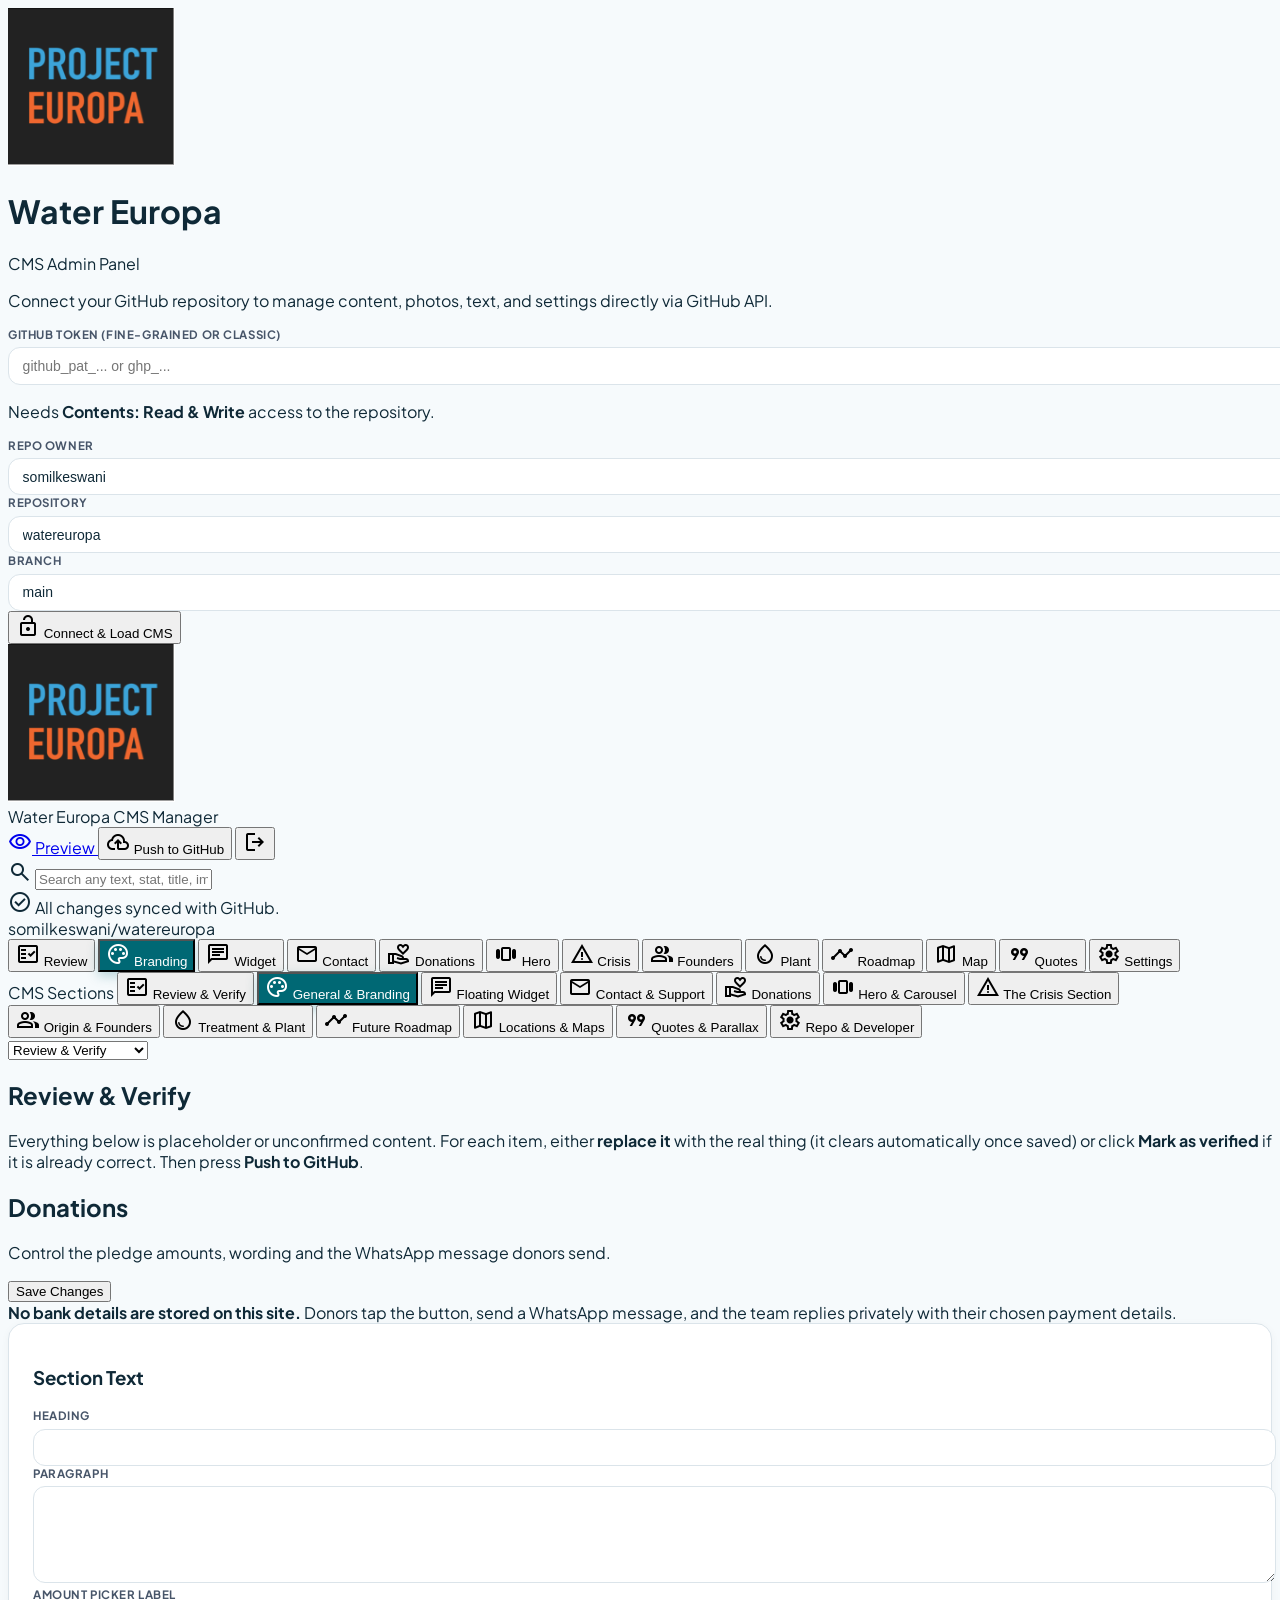
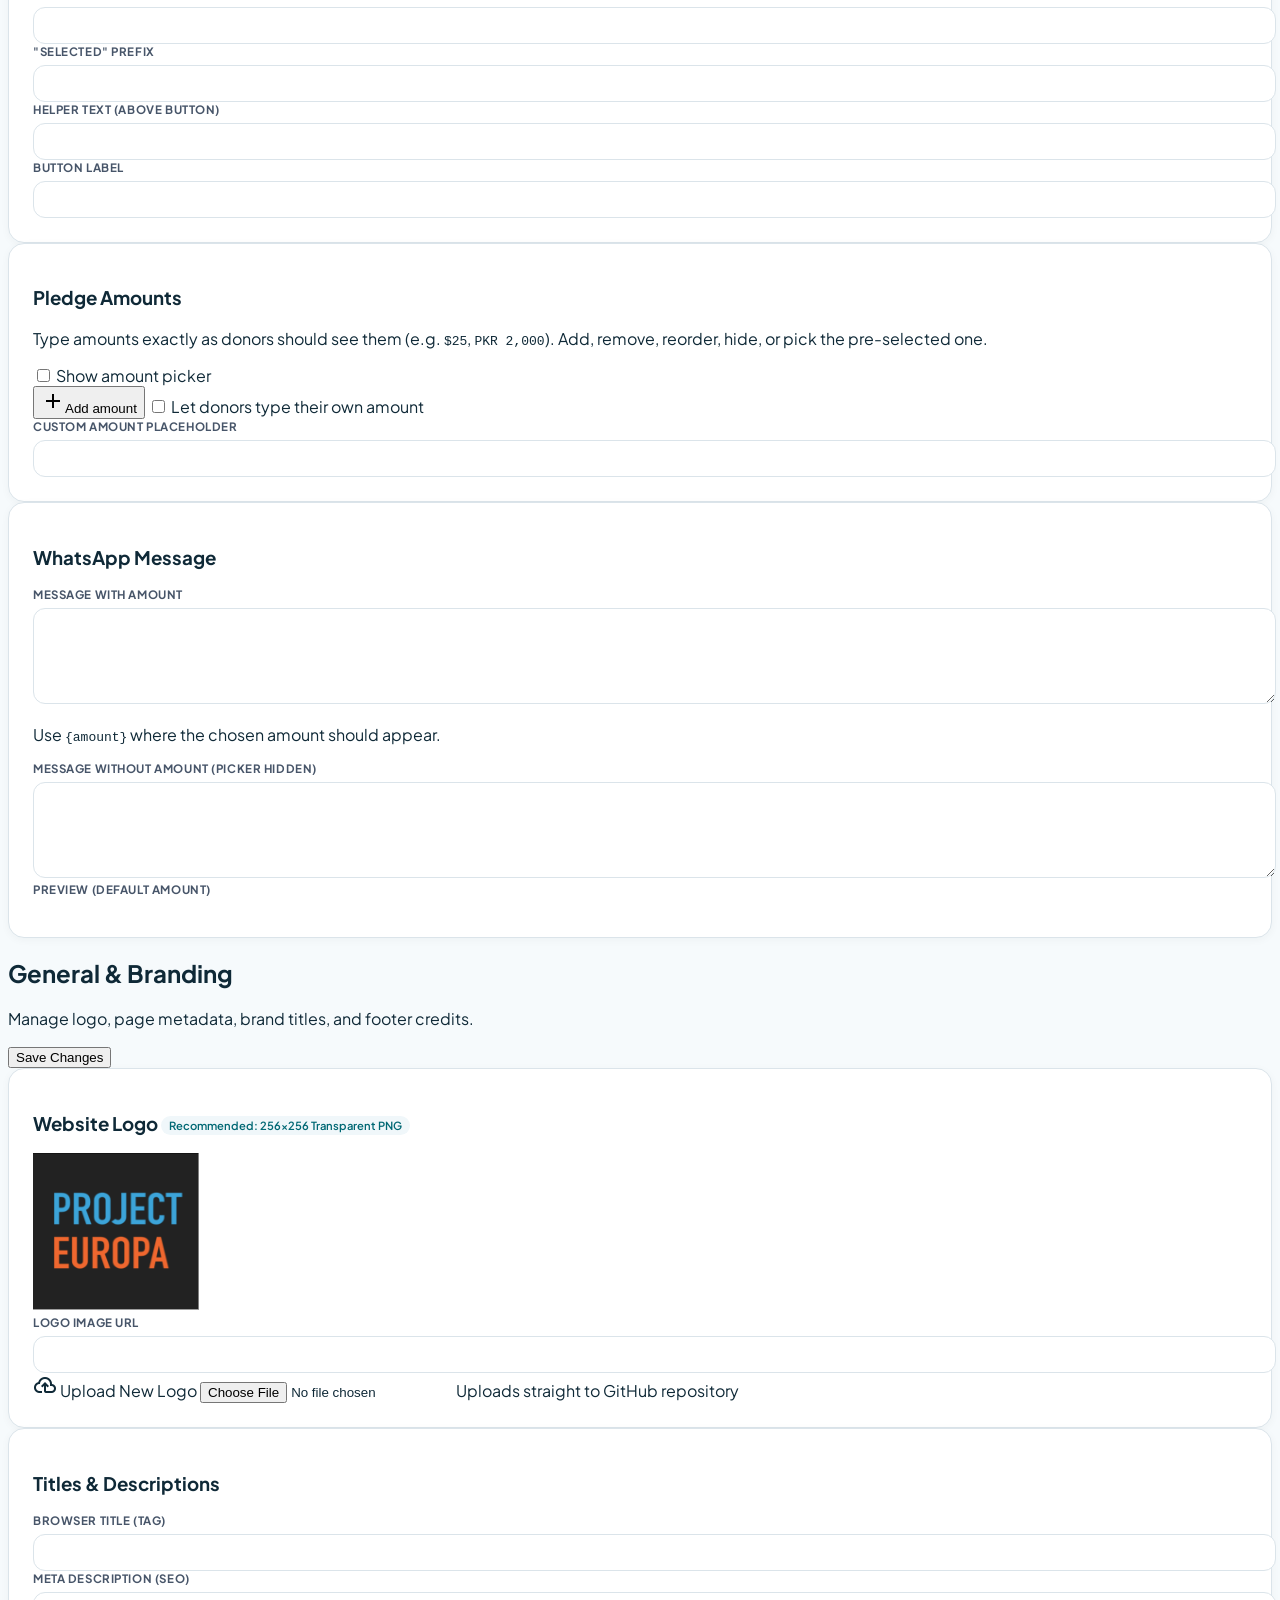
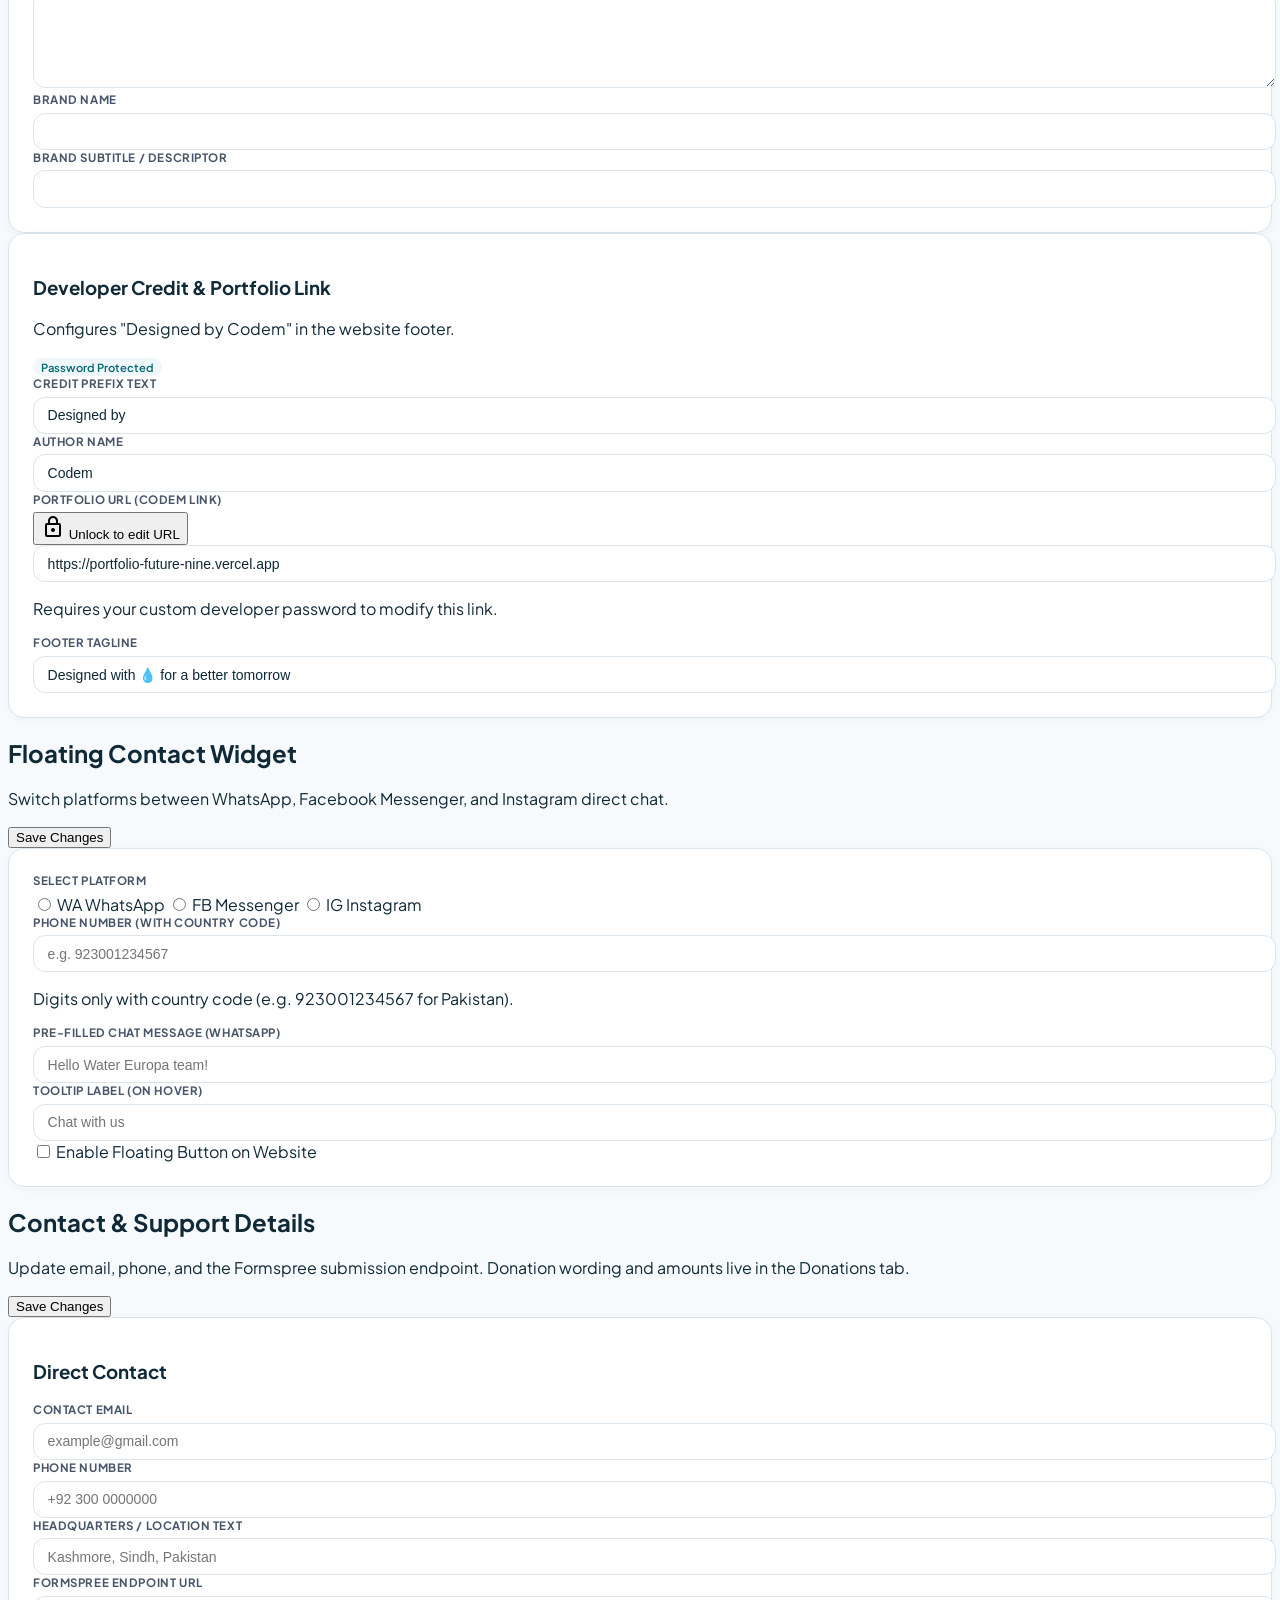
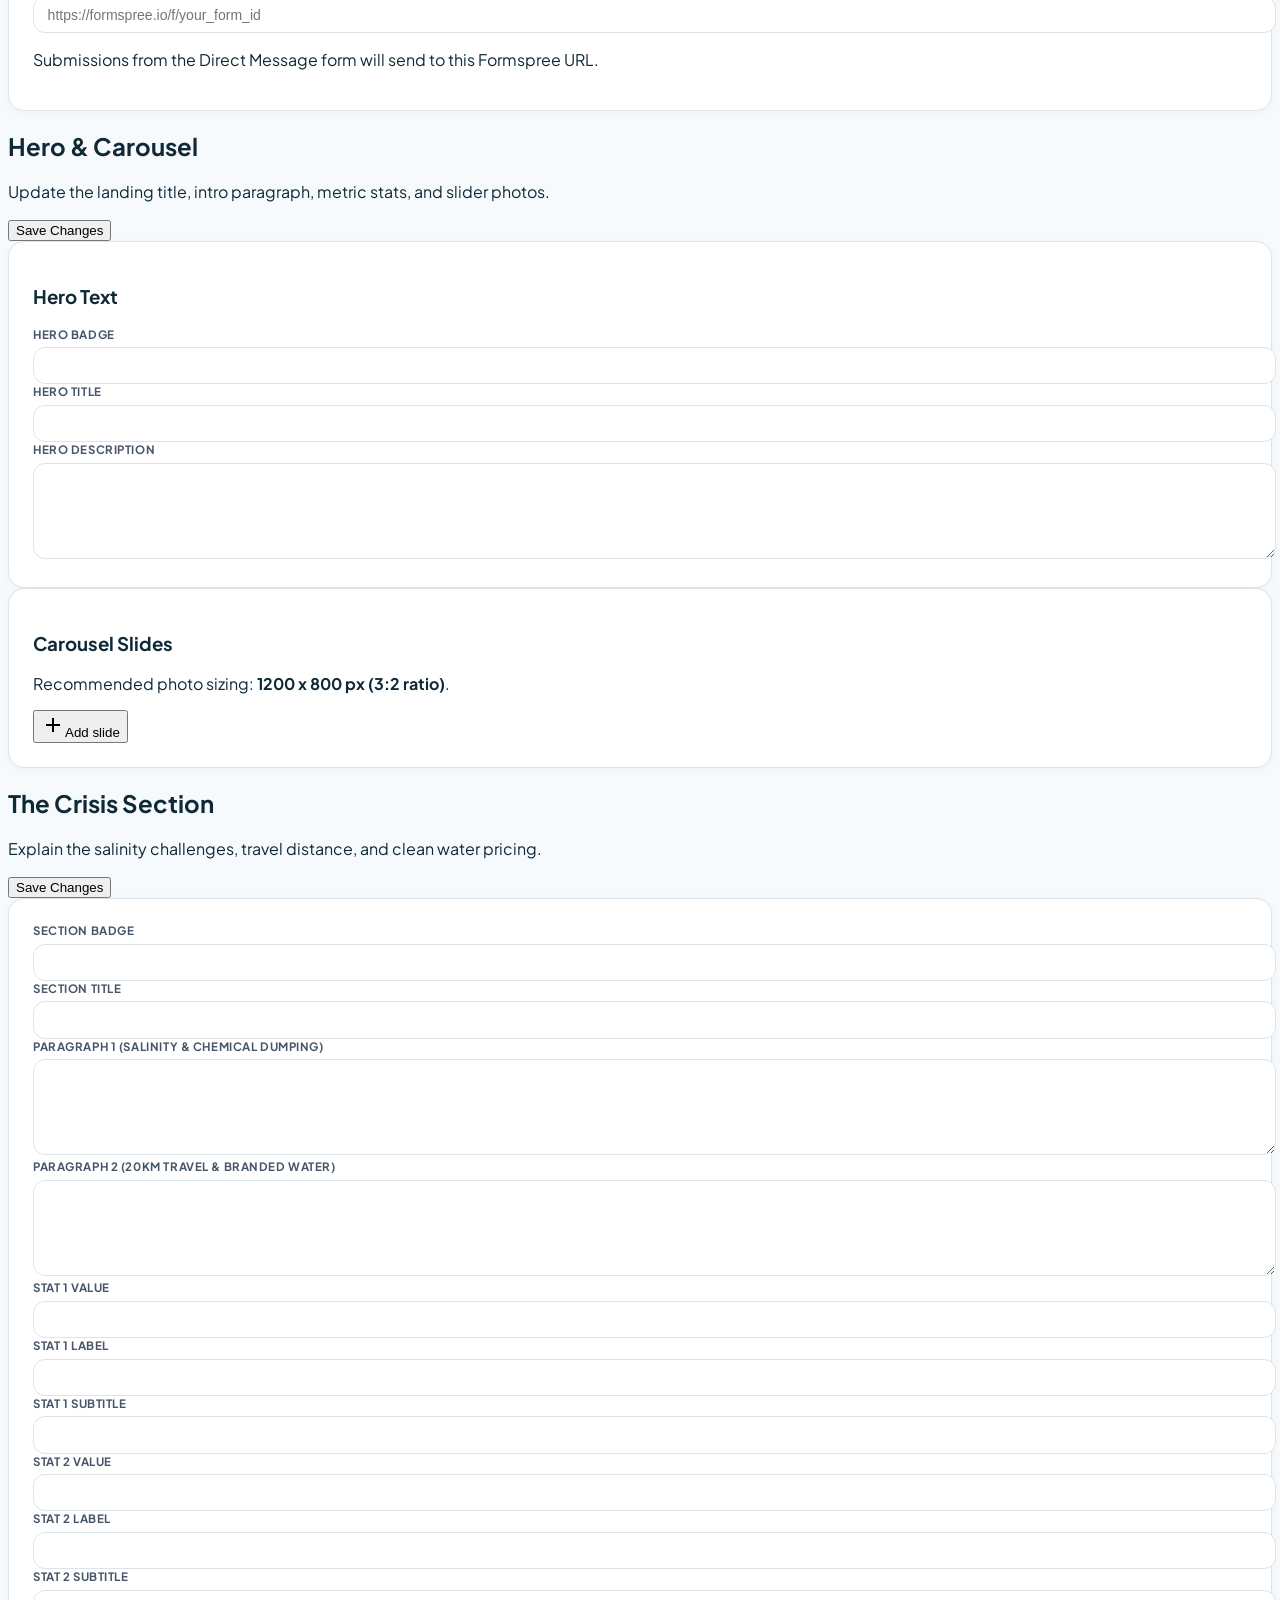
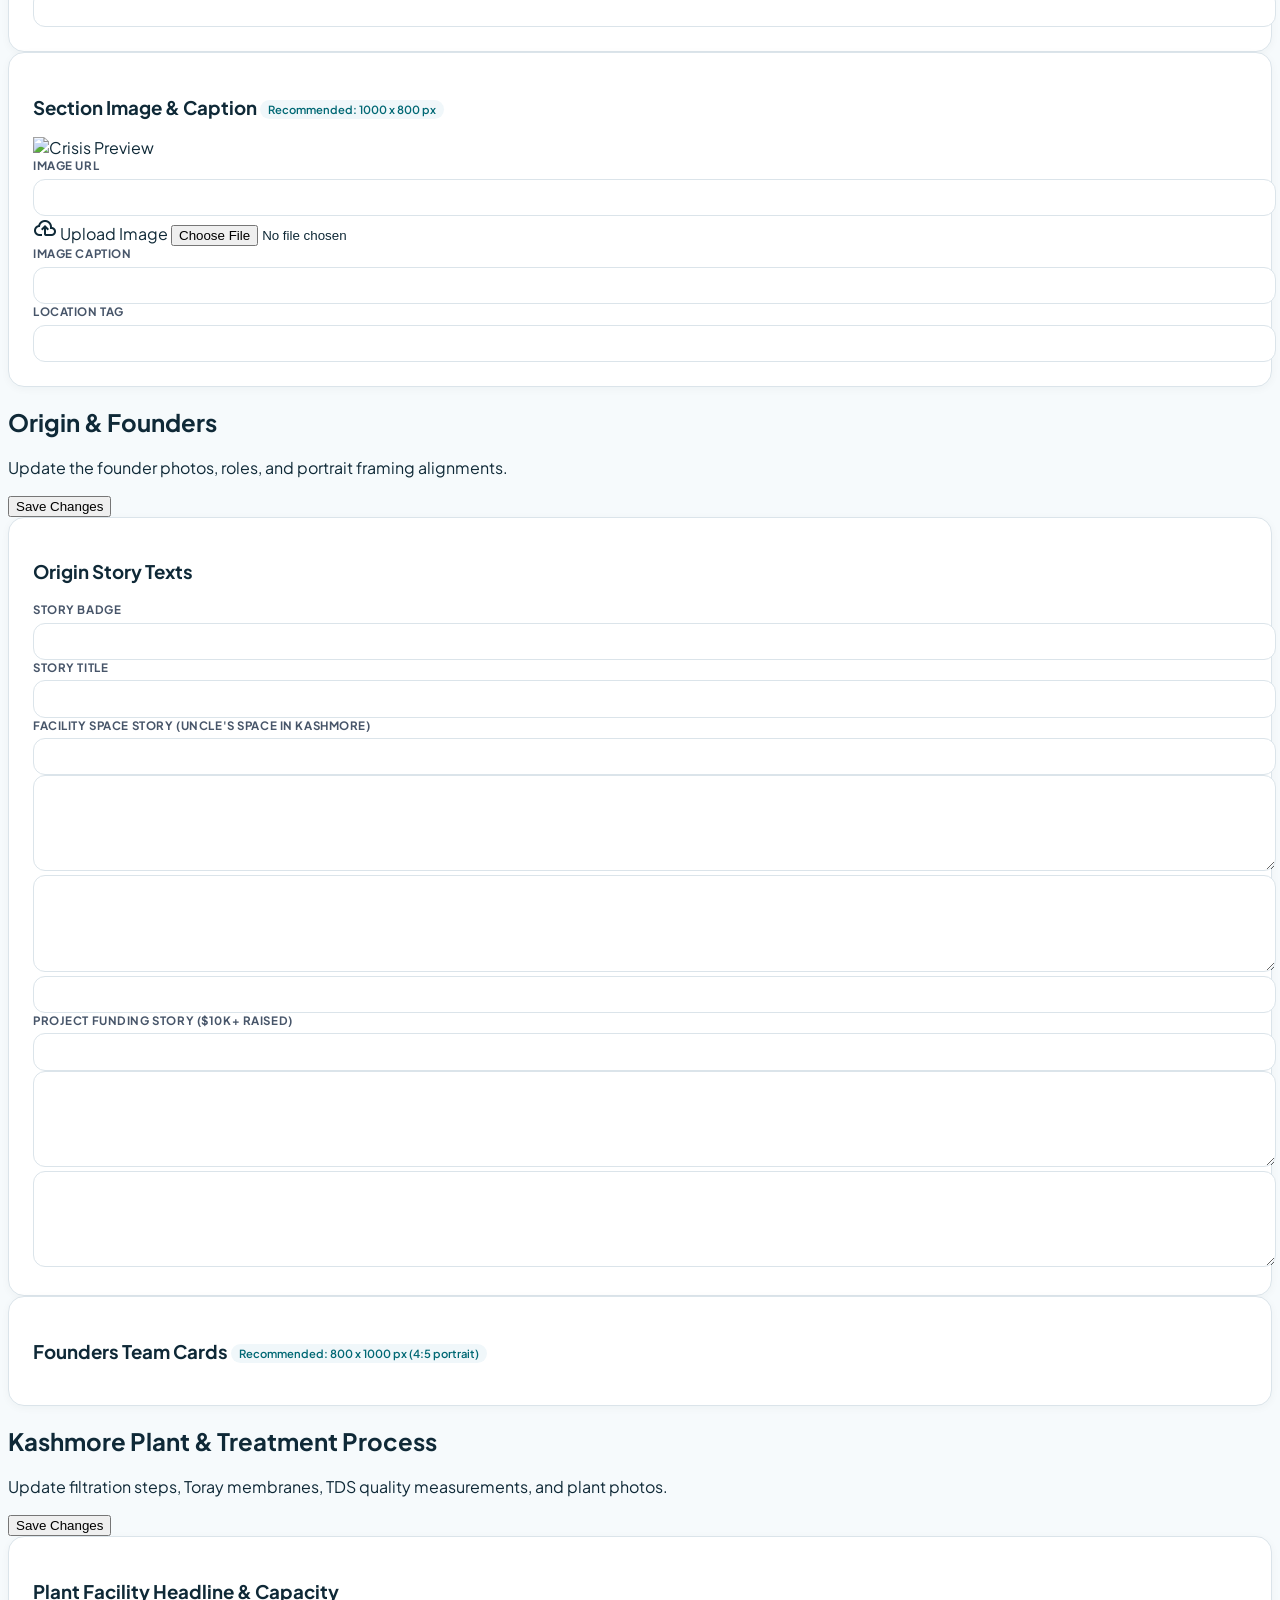
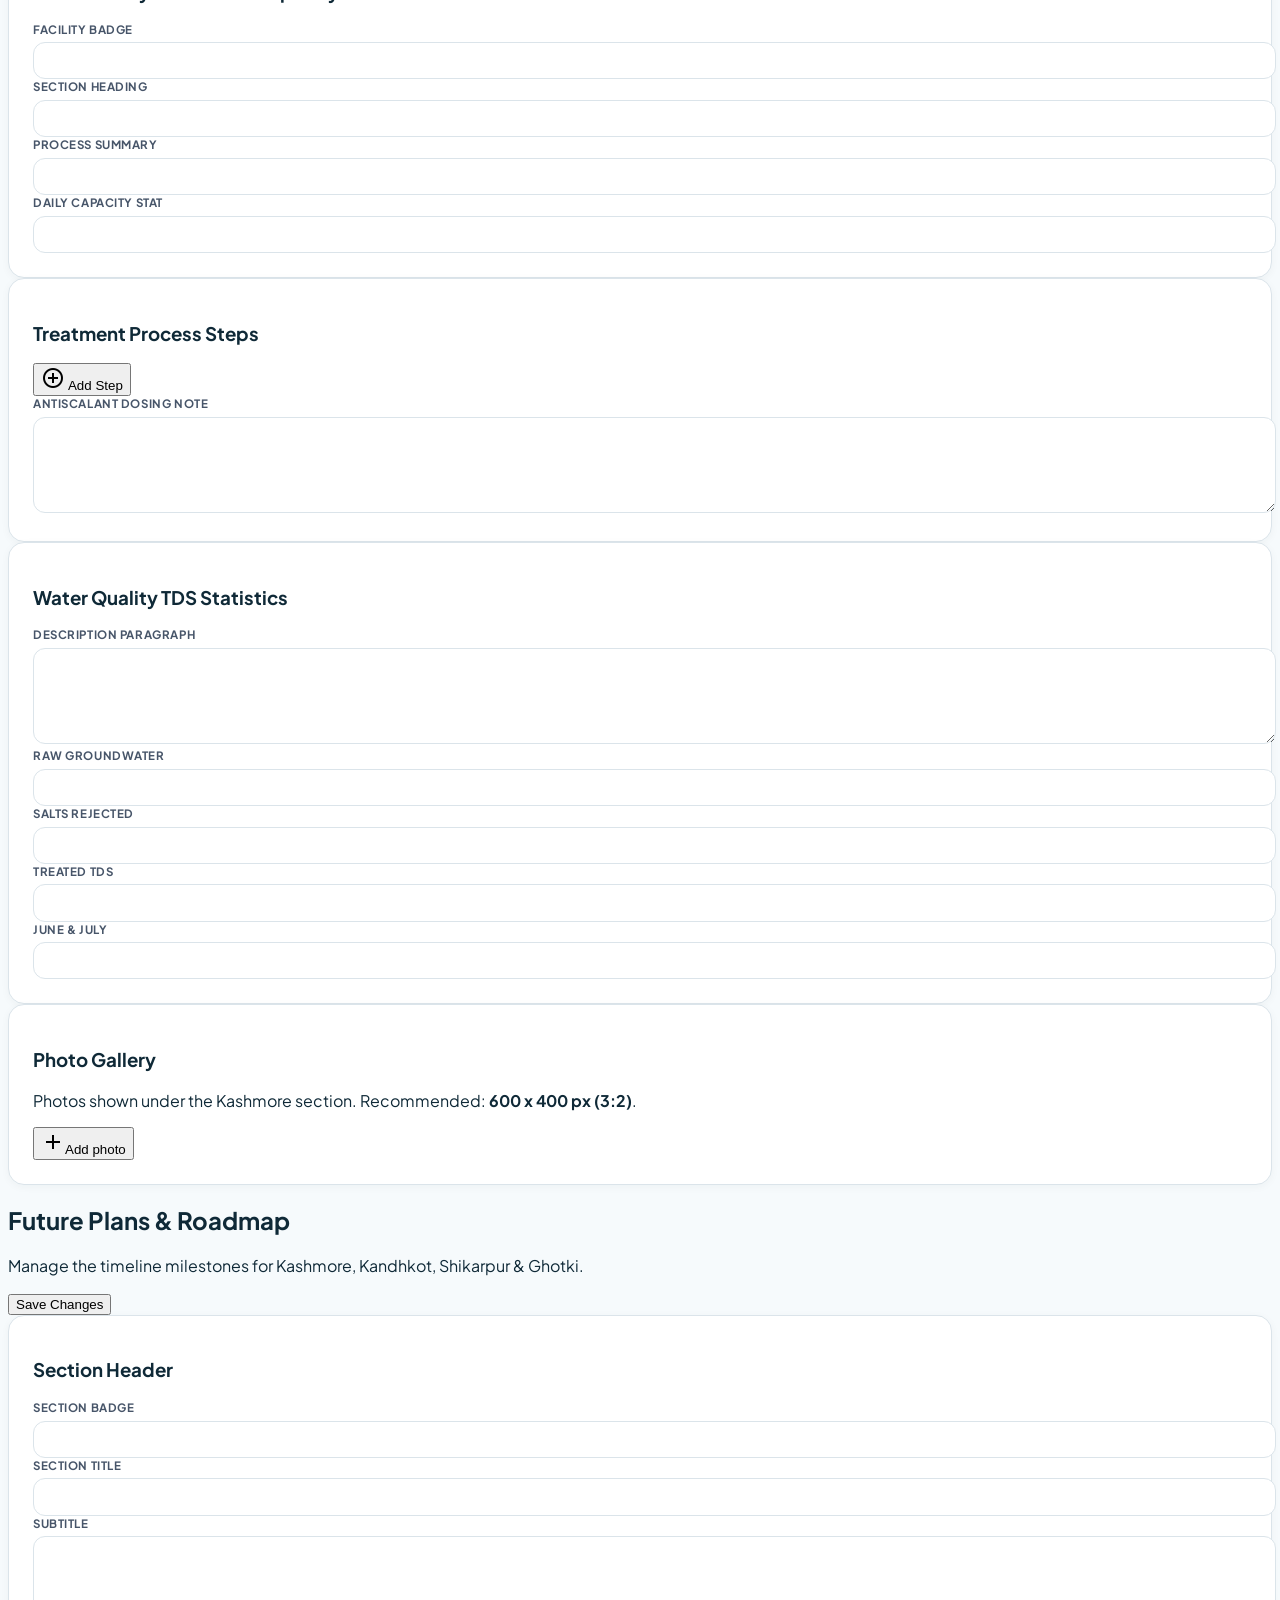
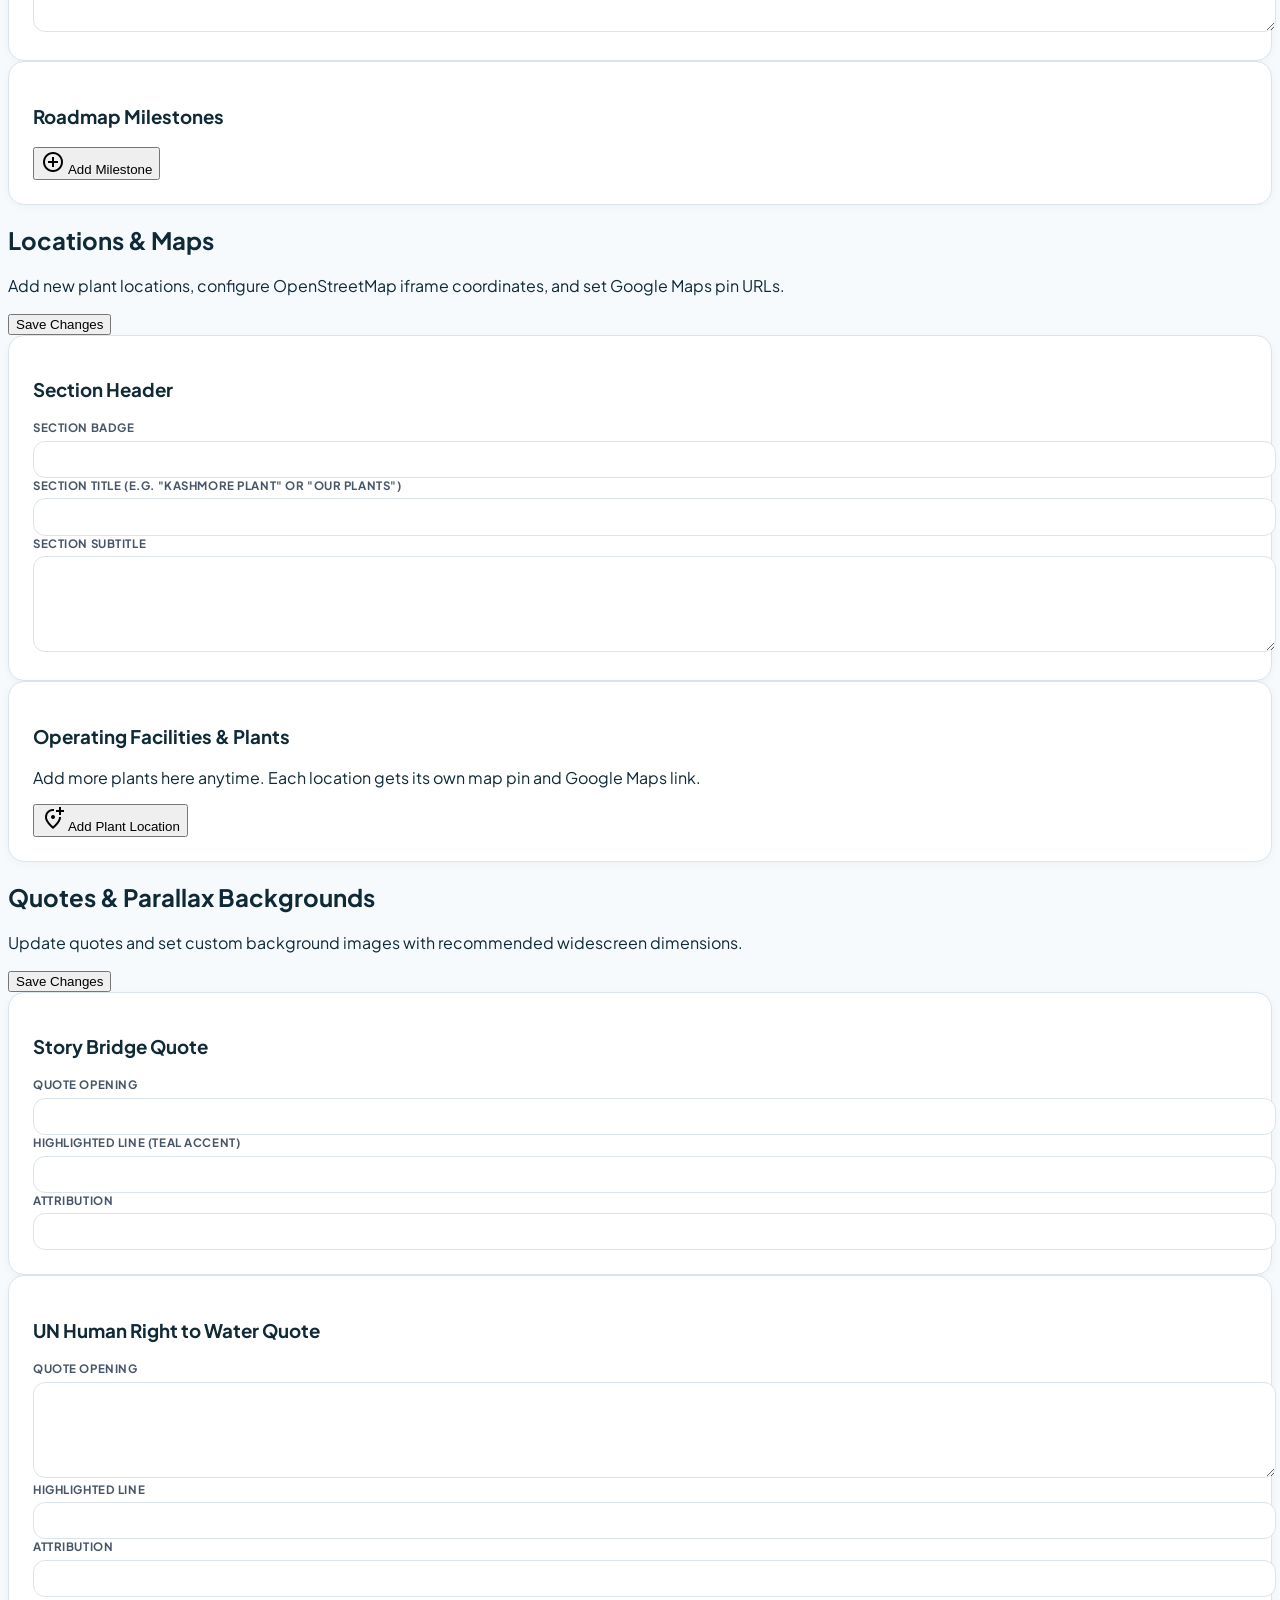
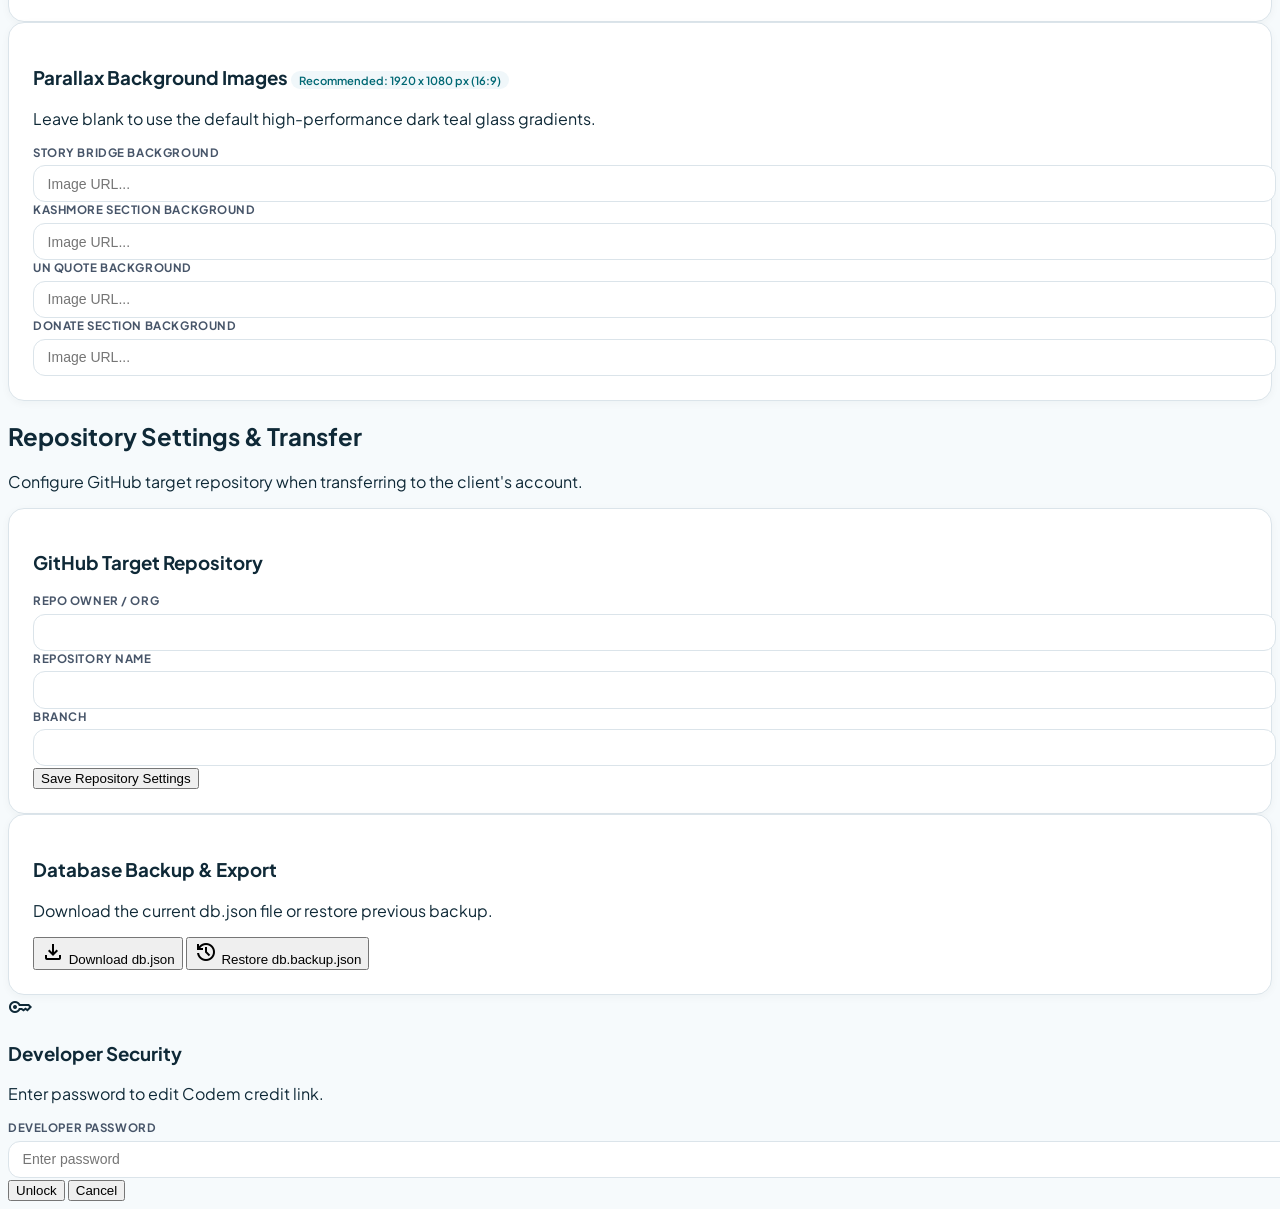
==== commit 5a7a4cce: "Add files via upload" ====
--- a/admin.html
+++ b/admin.html
@@ -161,7 +161,7 @@
         <div class="grid grid-cols-2 gap-3 pt-1">
           <div>
             <label class="admin-label">Repo Owner</label>
-            <input type="text" id="auth-owner" class="admin-input" value="codemdragon" placeholder="codemdragon" />
+            <input type="text" id="auth-owner" class="admin-input" value="somilkeswani" placeholder="somilkeswani" />
           </div>
           <div>
             <label class="admin-label">Repository</label>
@@ -232,7 +232,7 @@
             </span>
           </div>
           <div class="shrink-0 flex items-center gap-2 text-[10px] sm:text-[11px] text-white/60">
-            <span id="repo-badge" class="truncate max-w-[130px] sm:max-w-none">codemdragon/watereuropa</span>
+            <span id="repo-badge" class="truncate max-w-[130px] sm:max-w-none">somilkeswani/watereuropa</span>
           </div>
         </div>
       </div>
@@ -696,6 +696,9 @@
                 <h3 class="font-bold text-sm text-primary">Carousel Slides</h3>
                 <p class="text-xs text-on-surface-variant">Recommended photo sizing: <strong>1200 x 800 px (3:2 ratio)</strong>.</p>
               </div>
+              <button type="button" onclick="addCarouselSlide()" class="px-3 py-1.5 bg-white border border-outline-variant hover:bg-mist text-primary text-xs font-bold rounded-lg flex items-center gap-1">
+                <span class="material-symbols-outlined text-sm">add</span><span>Add slide</span>
+              </button>
             </div>
             <div id="carousel-slides-container" class="space-y-4">
               <!-- Rendered by admin.js -->
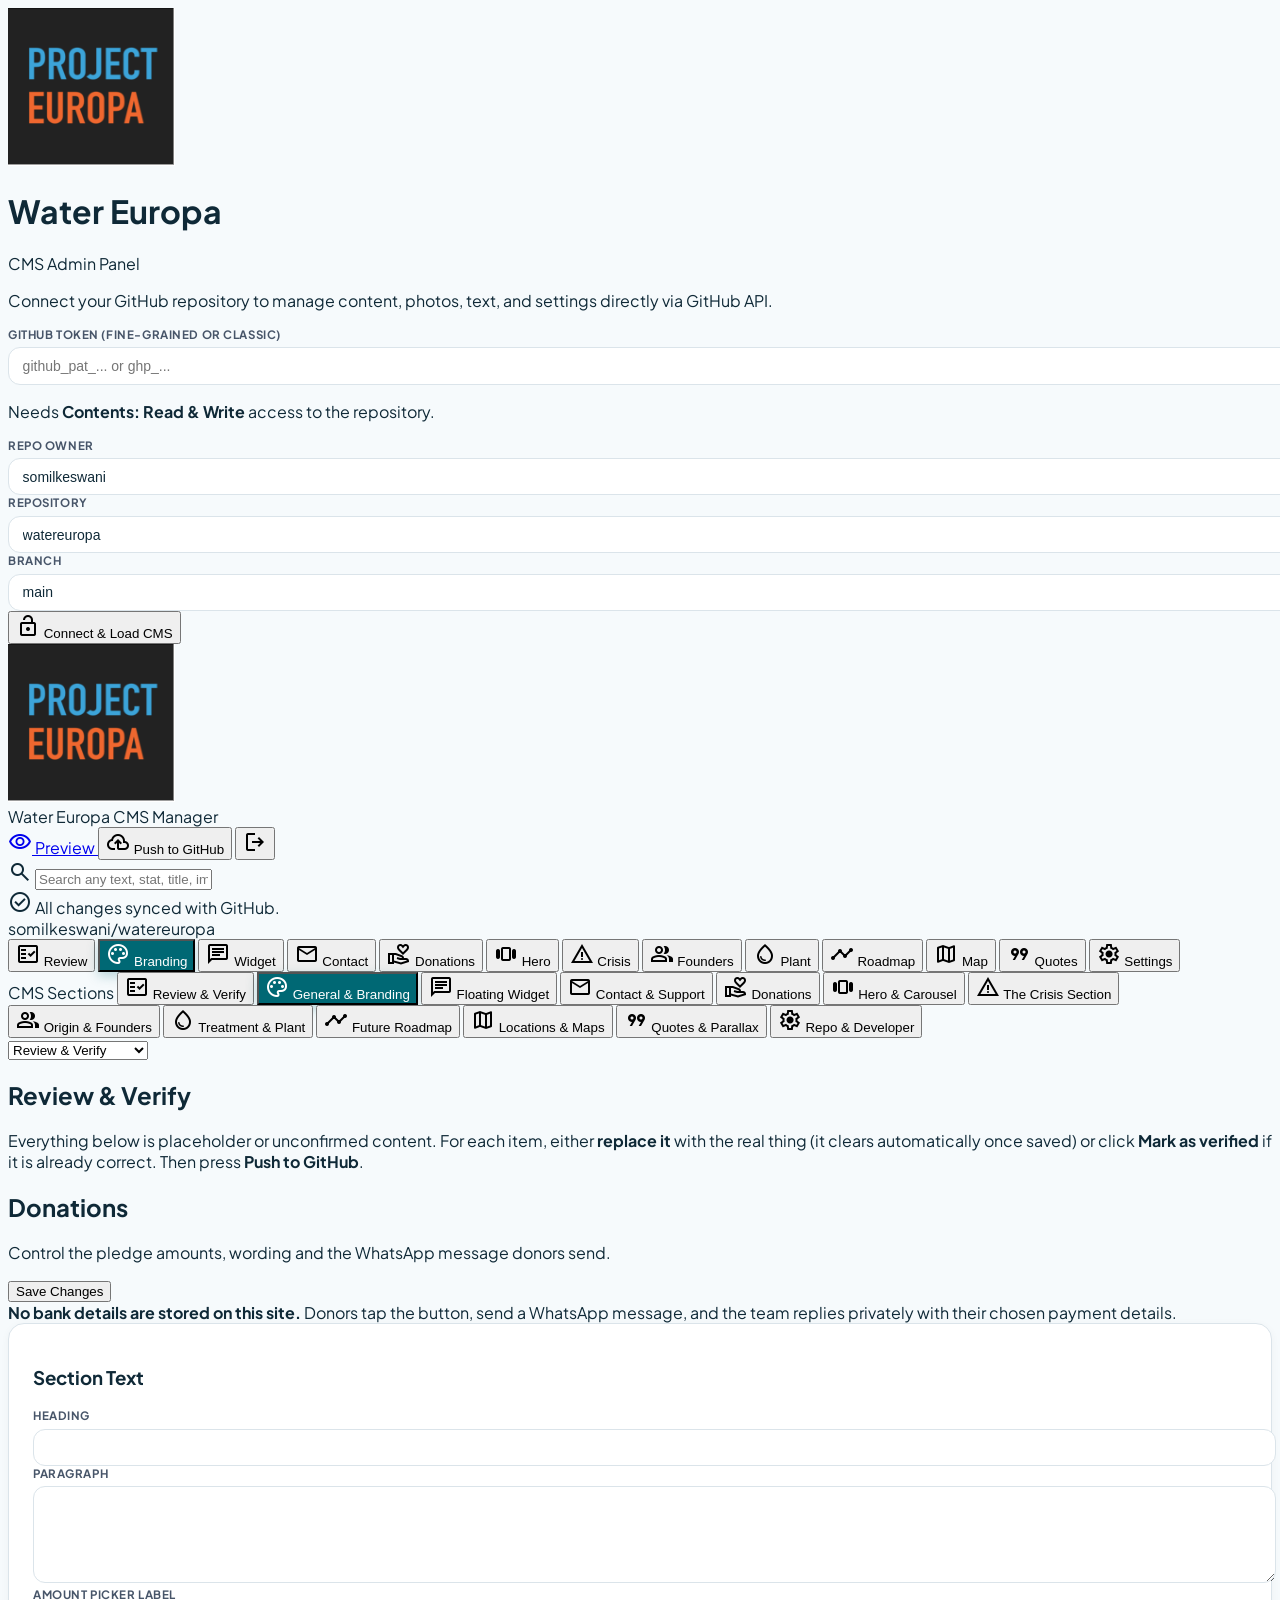
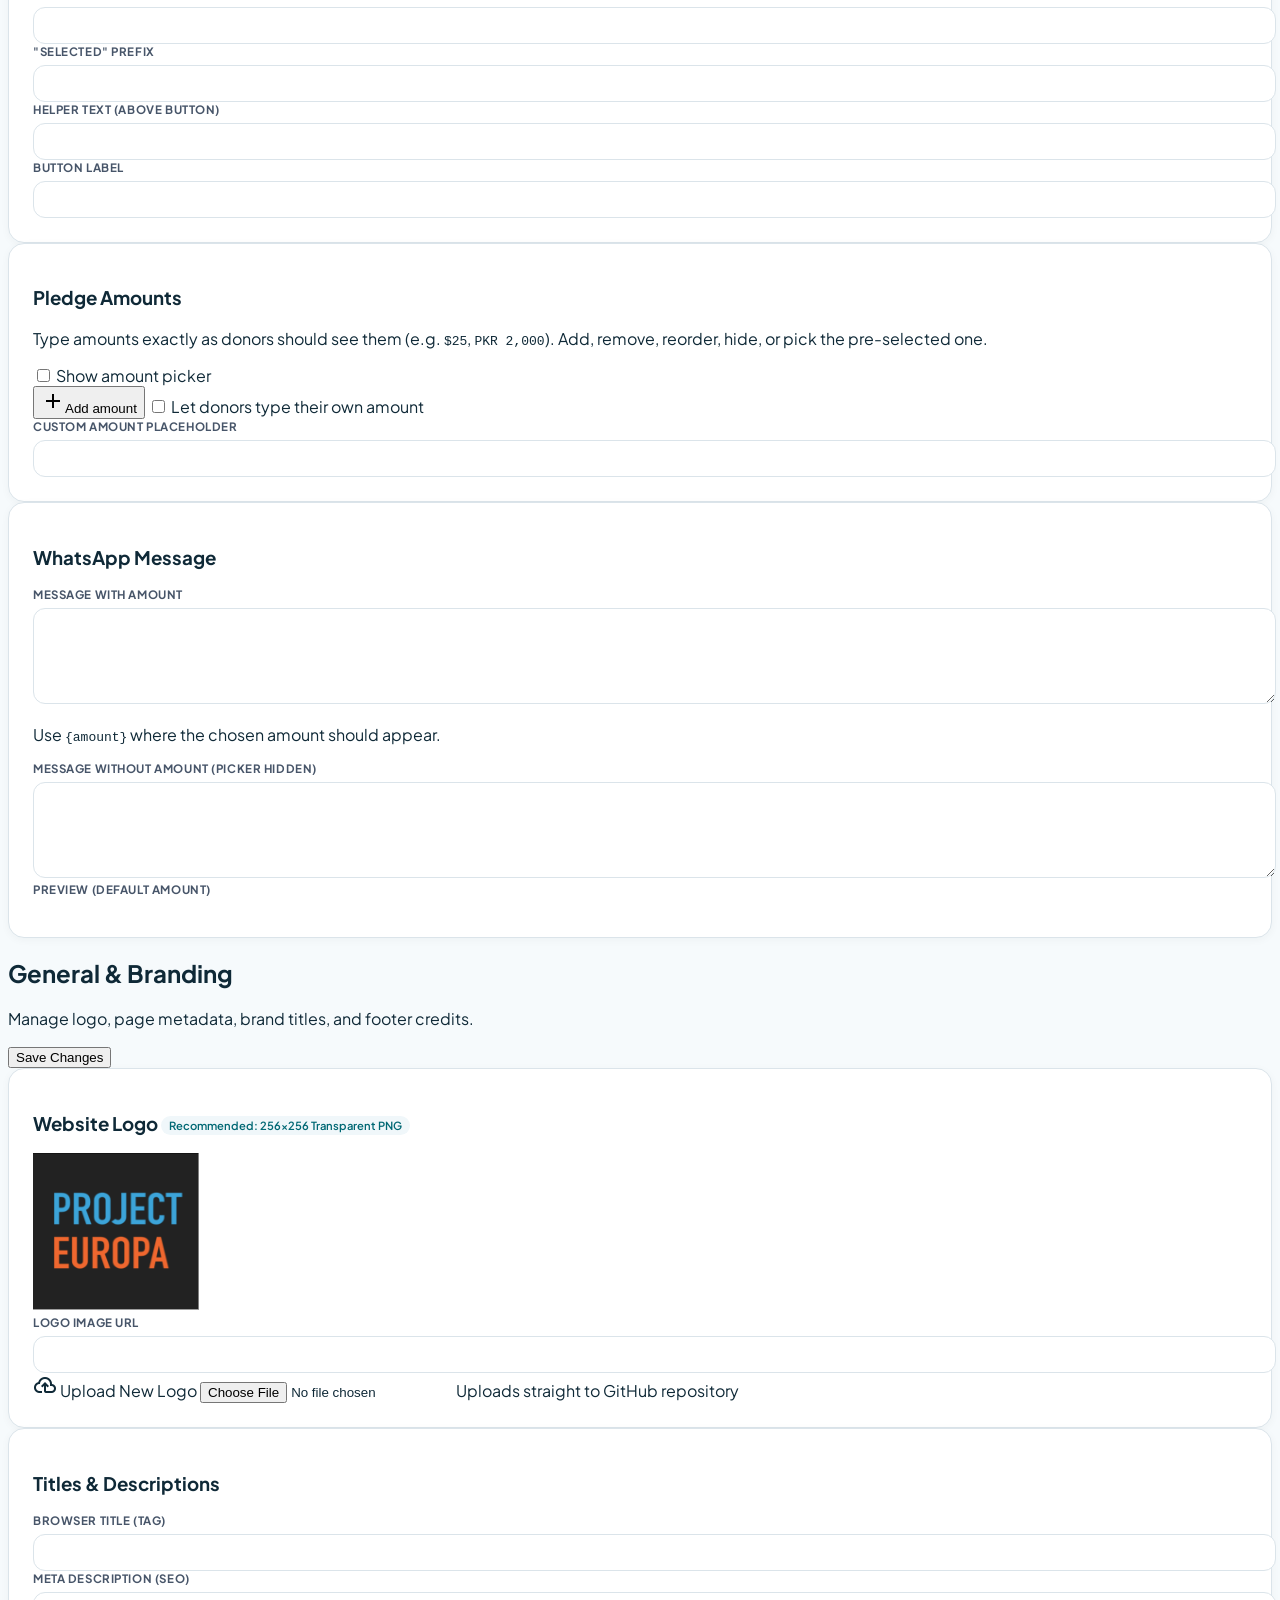
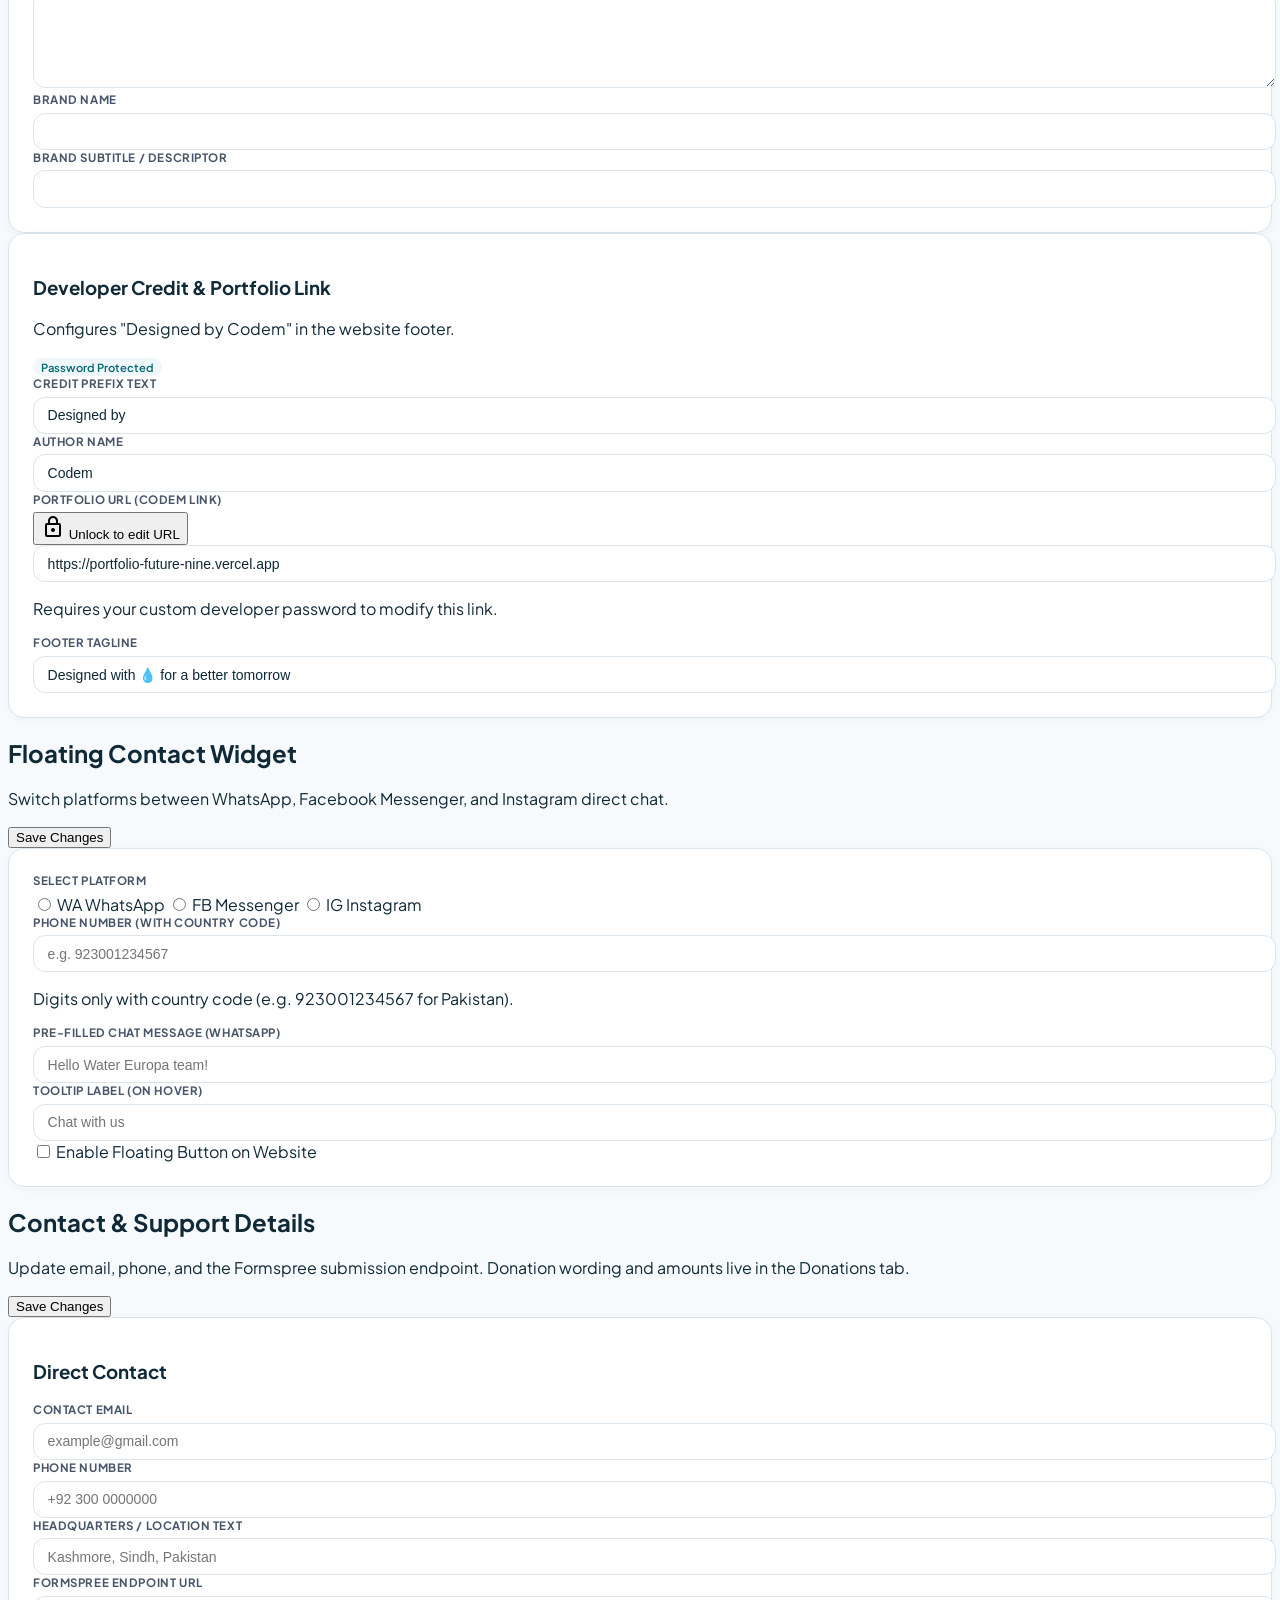
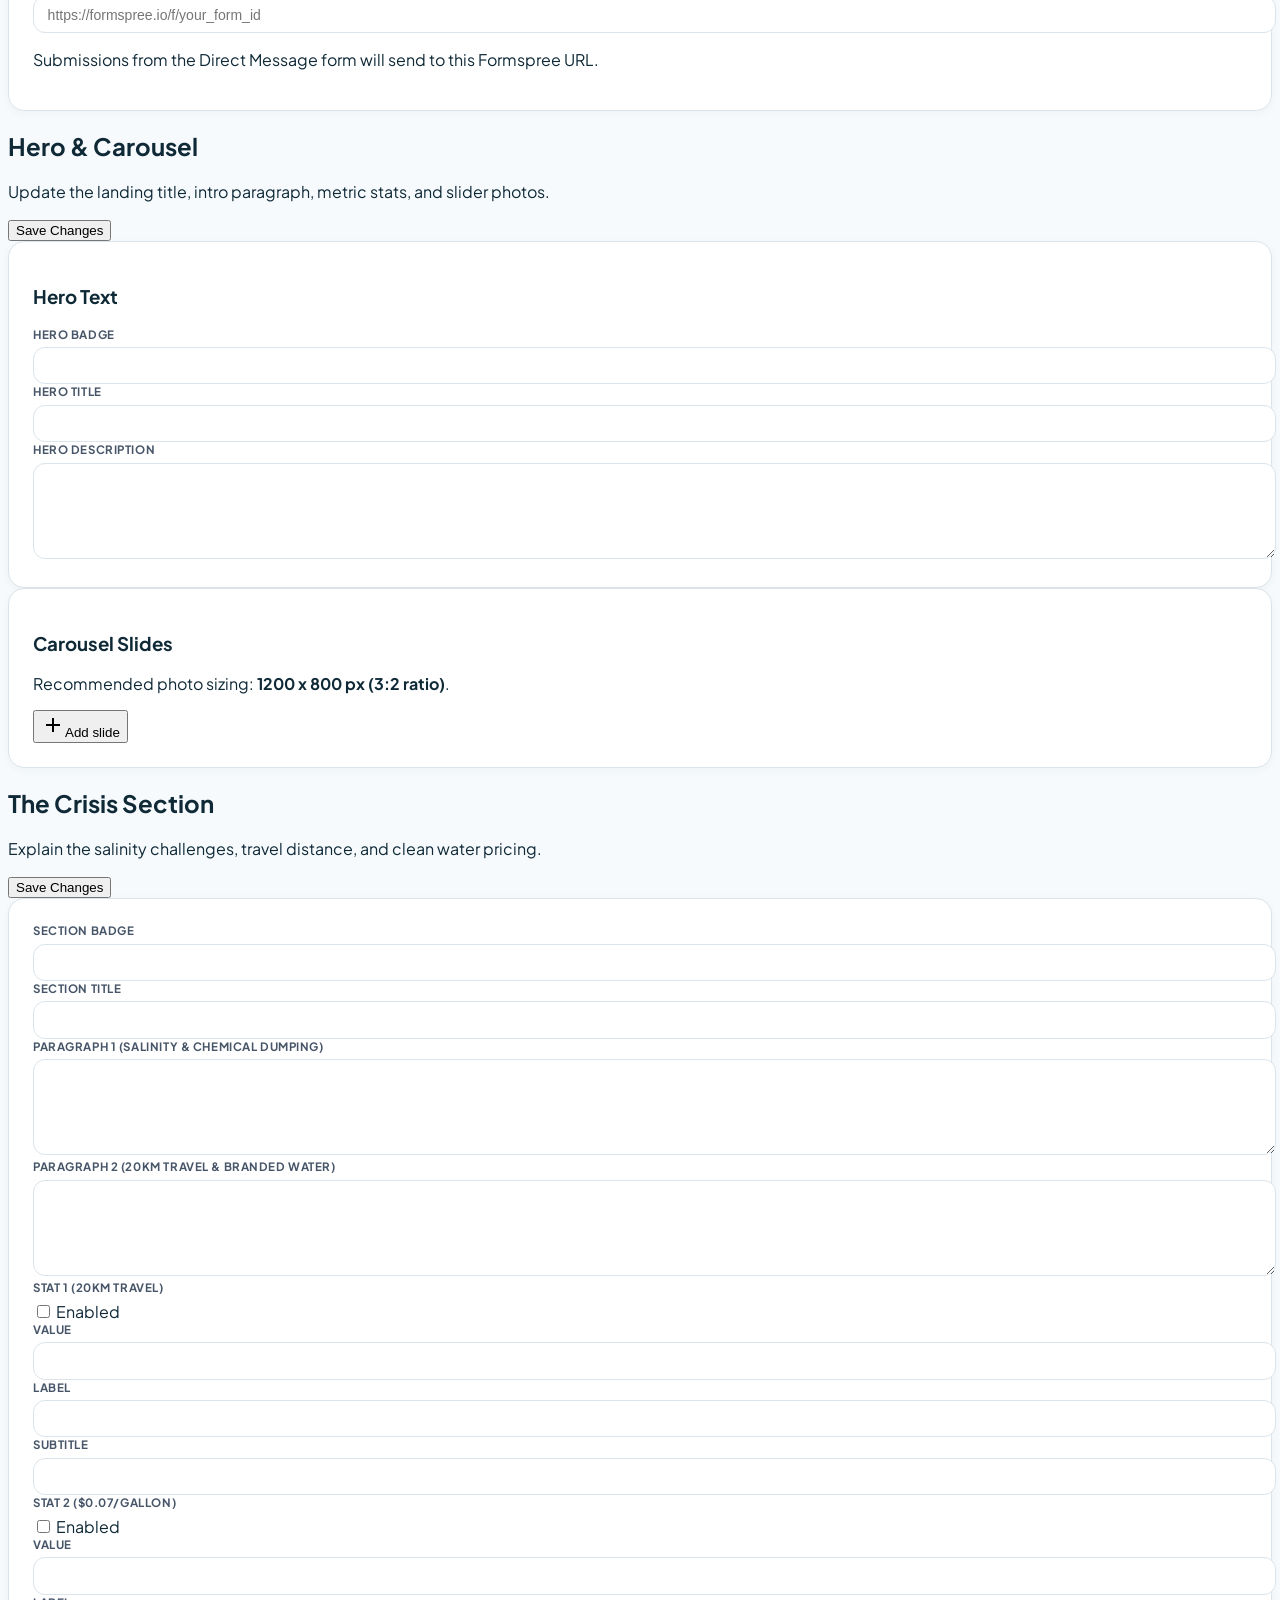
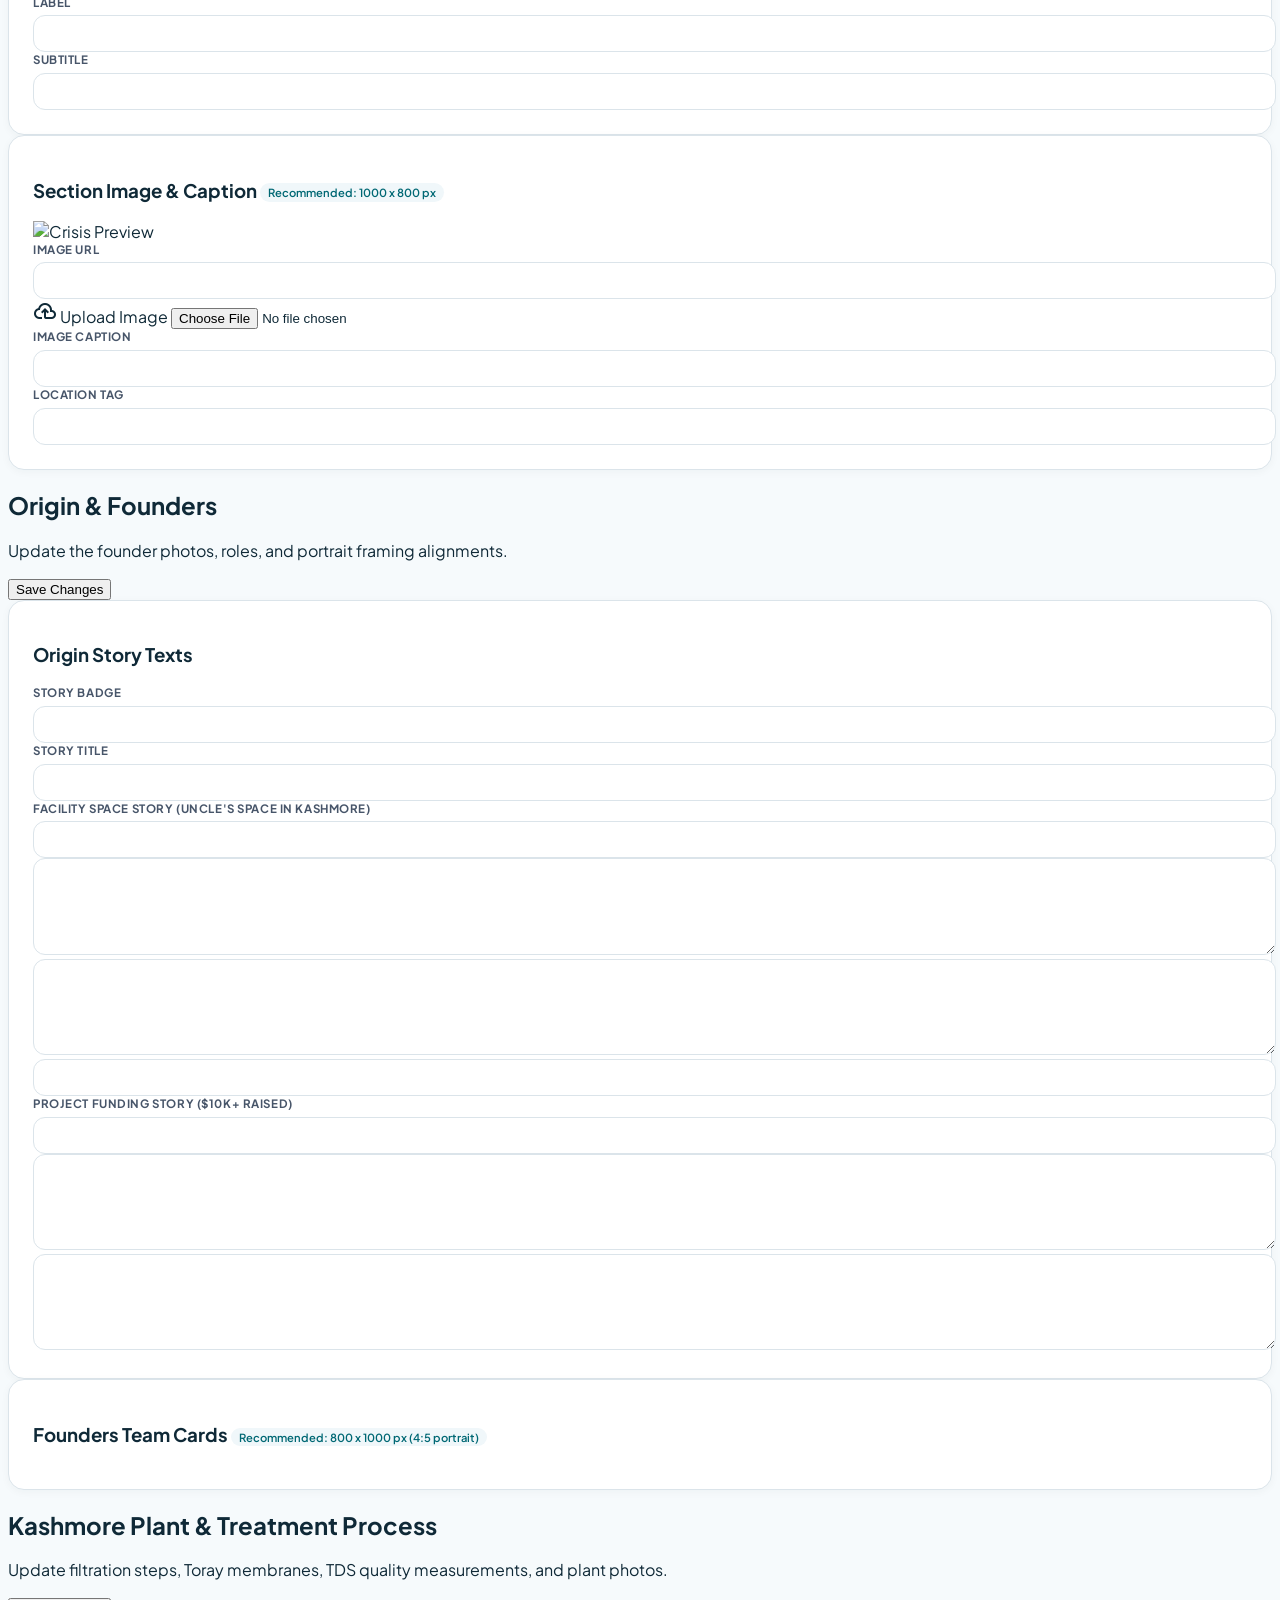
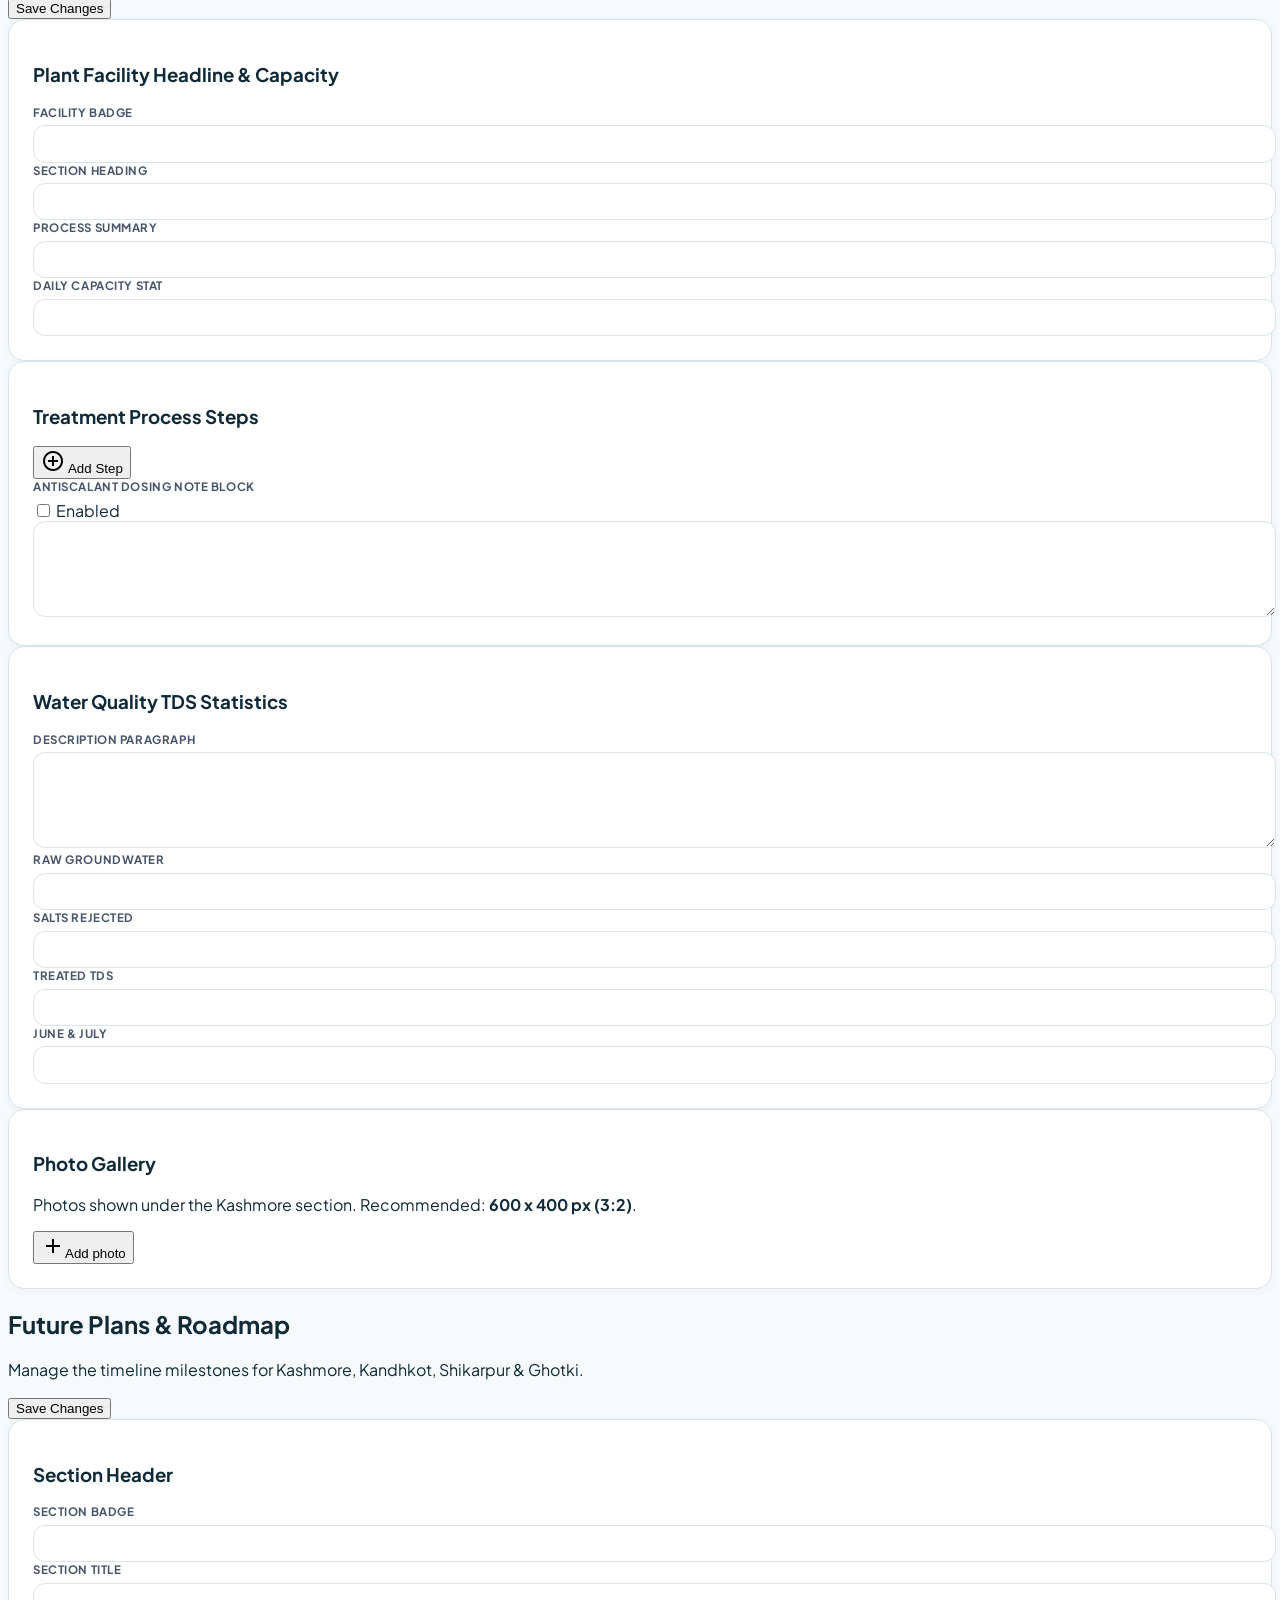
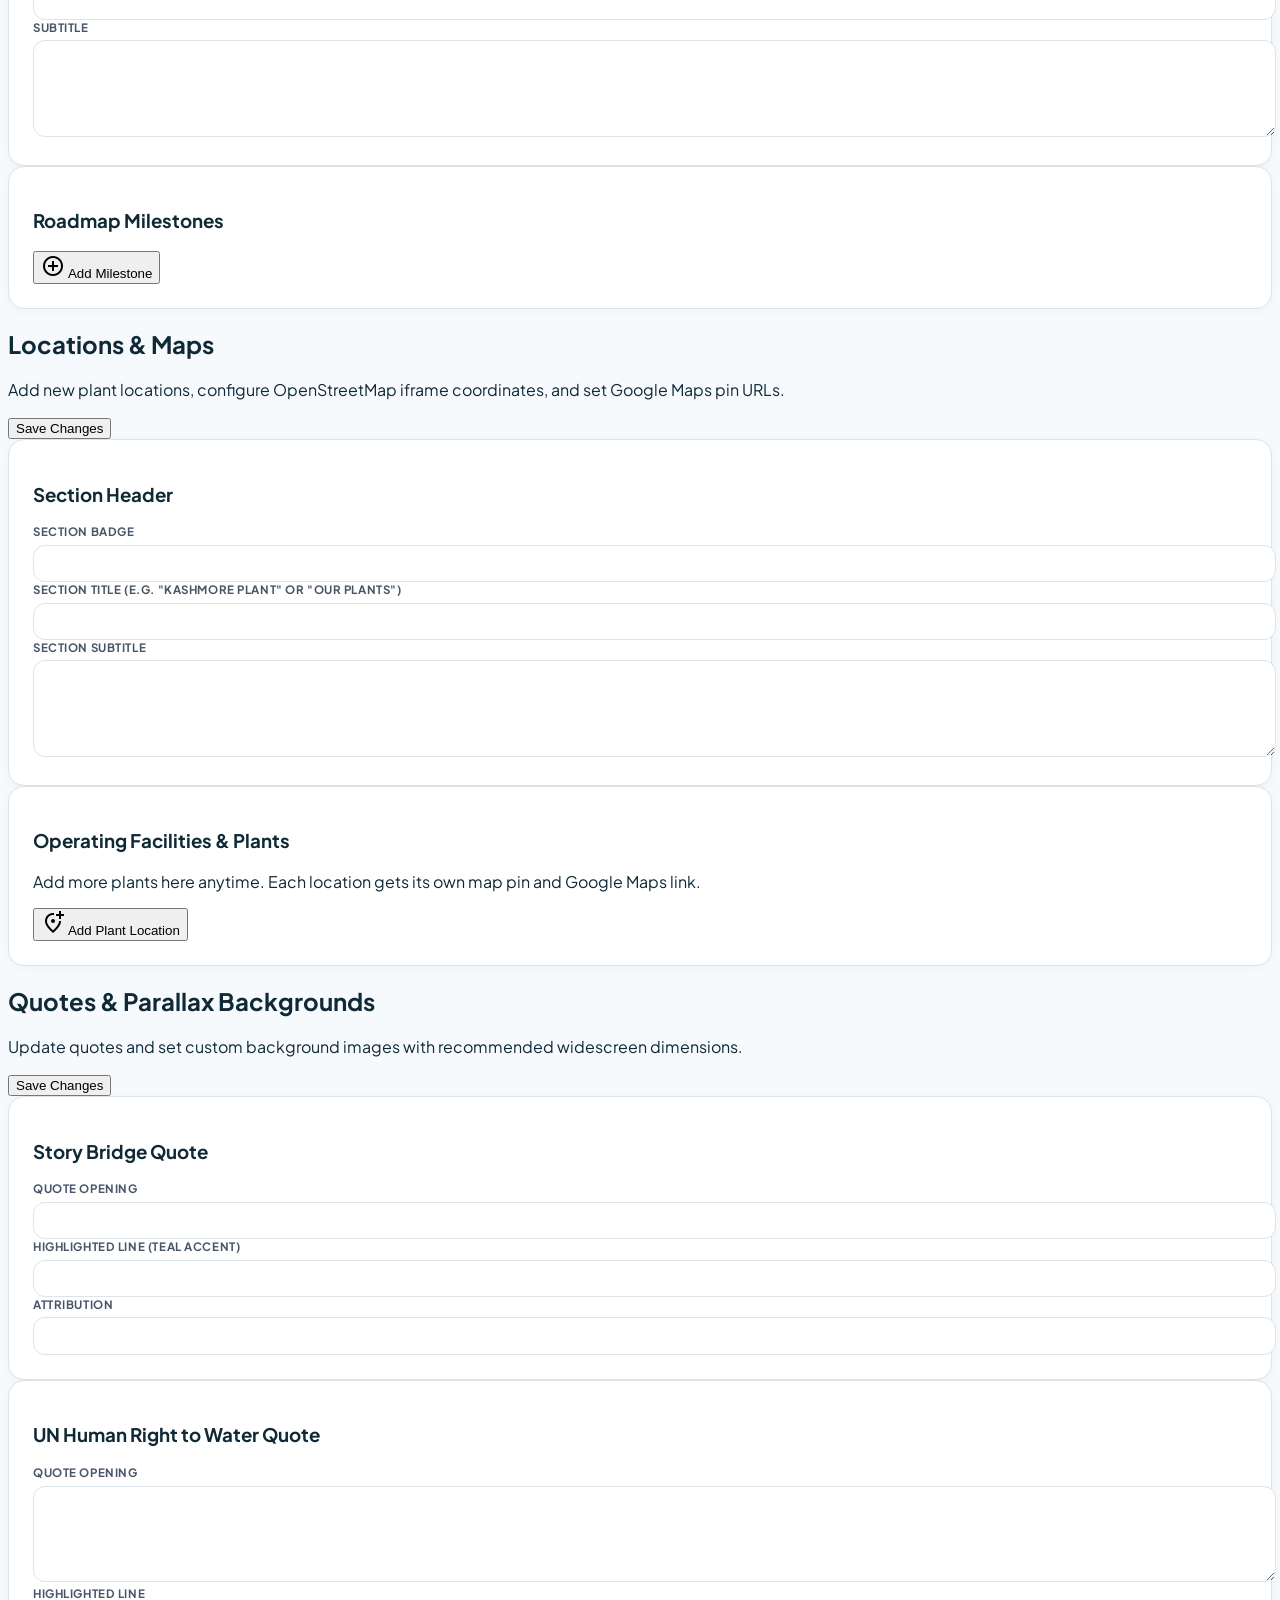
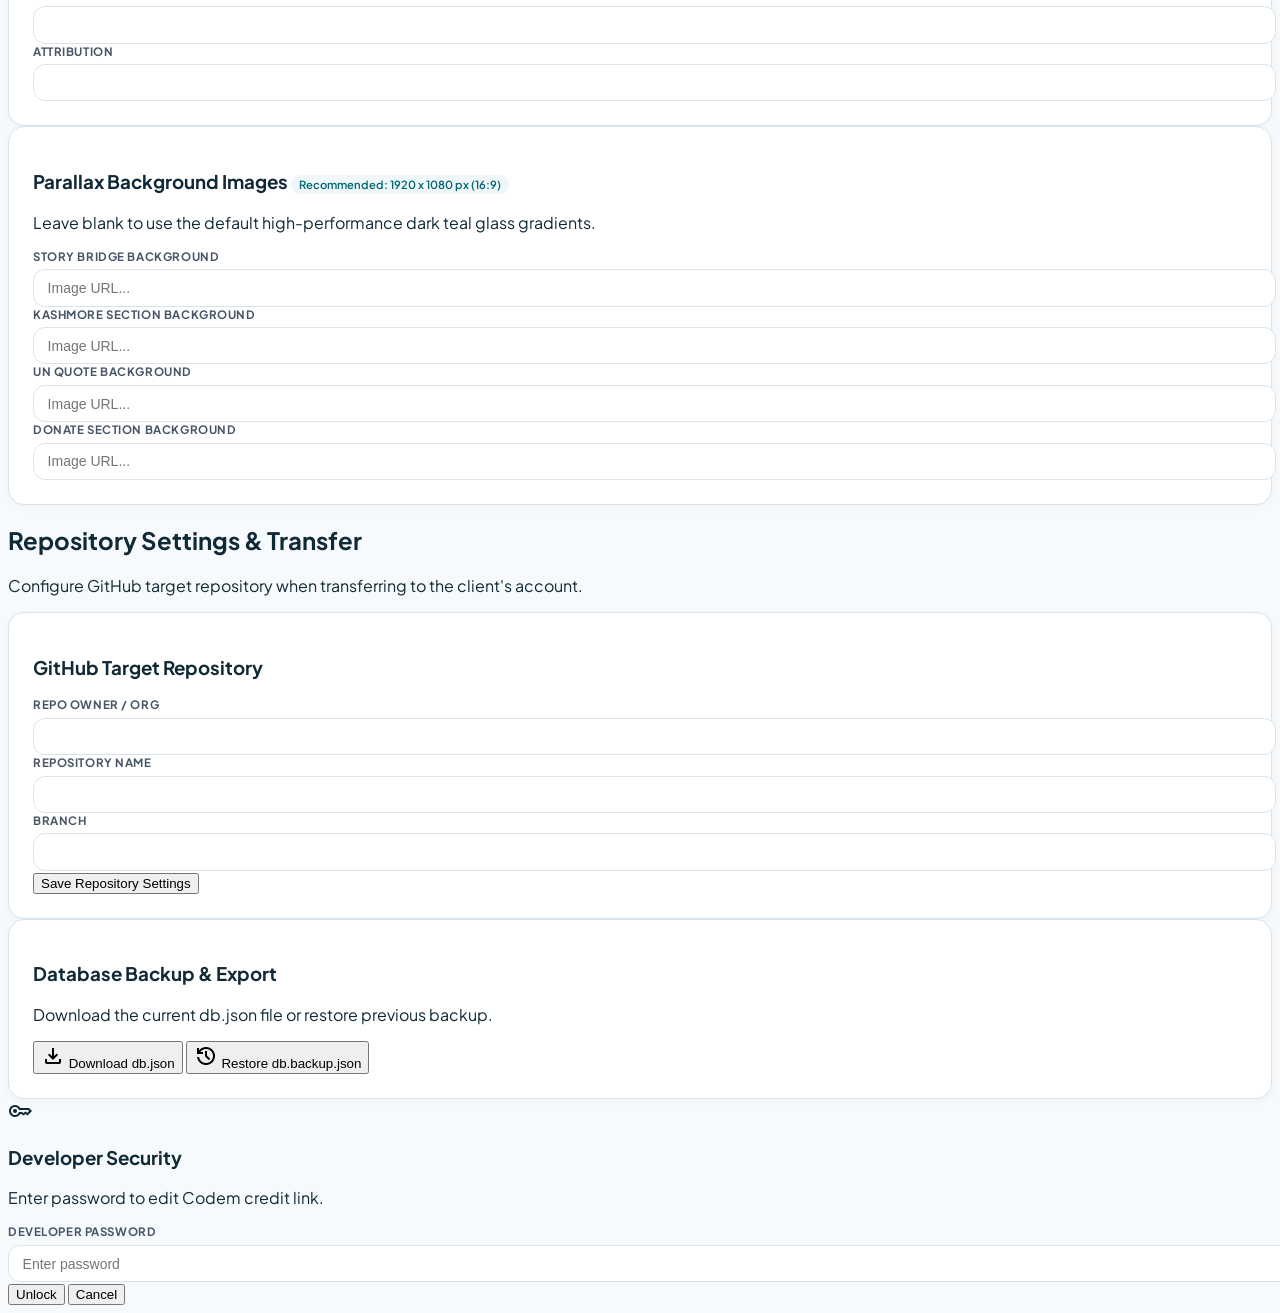
==== commit 8fecfd05: "Fix mobile layout overflows, add block visibility toggles, desktop treatment gallery marquee, and re" ====
--- a/admin.html
+++ b/admin.html
@@ -734,20 +734,34 @@
               <textarea id="crisis-p2" class="admin-input" rows="3"></textarea>
             </div>
             <div class="grid grid-cols-1 sm:grid-cols-2 gap-4">
-              <div class="p-3 bg-red-50/50 rounded-xl border border-red-200">
-                <label class="admin-label text-red-700">Stat 1 Value</label>
+              <div class="p-3.5 bg-red-50/50 rounded-xl border border-red-200">
+                <div class="flex items-center justify-between mb-2">
+                  <span class="admin-label text-red-700 font-bold mb-0">Stat 1 (20km Travel)</span>
+                  <label class="flex items-center gap-1.5 text-xs font-bold text-red-700 cursor-pointer">
+                    <input type="checkbox" id="crisis-stat1-enabled" class="rounded text-red-600" />
+                    <span>Enabled</span>
+                  </label>
+                </div>
+                <label class="admin-label text-red-700">Value</label>
                 <input type="text" id="crisis-stat1-value" class="admin-input mb-2" />
-                <label class="admin-label text-red-700">Stat 1 Label</label>
+                <label class="admin-label text-red-700">Label</label>
                 <input type="text" id="crisis-stat1-label" class="admin-input mb-2" />
-                <label class="admin-label text-red-700">Stat 1 Subtitle</label>
+                <label class="admin-label text-red-700">Subtitle</label>
                 <input type="text" id="crisis-stat1-sub" class="admin-input" />
               </div>
-              <div class="p-3 bg-secondary/5 rounded-xl border border-secondary/20">
-                <label class="admin-label text-secondary">Stat 2 Value</label>
+              <div class="p-3.5 bg-secondary/5 rounded-xl border border-secondary/20">
+                <div class="flex items-center justify-between mb-2">
+                  <span class="admin-label text-secondary font-bold mb-0">Stat 2 ($0.07/gallon)</span>
+                  <label class="flex items-center gap-1.5 text-xs font-bold text-secondary cursor-pointer">
+                    <input type="checkbox" id="crisis-stat2-enabled" class="rounded text-secondary" />
+                    <span>Enabled</span>
+                  </label>
+                </div>
+                <label class="admin-label text-secondary">Value</label>
                 <input type="text" id="crisis-stat2-value" class="admin-input mb-2" />
-                <label class="admin-label text-secondary">Stat 2 Label</label>
+                <label class="admin-label text-secondary">Label</label>
                 <input type="text" id="crisis-stat2-label" class="admin-input mb-2" />
-                <label class="admin-label text-secondary">Stat 2 Subtitle</label>
+                <label class="admin-label text-secondary">Subtitle</label>
                 <input type="text" id="crisis-stat2-sub" class="admin-input" />
               </div>
             </div>
@@ -881,8 +895,14 @@
             <div id="treatment-steps-container" class="space-y-3">
               <!-- Rendered by admin.js -->
             </div>
-            <div>
-              <label class="admin-label">Antiscalant Dosing Note</label>
+            <div class="p-3.5 bg-secondary/5 rounded-xl border border-secondary/20 space-y-2">
+              <div class="flex items-center justify-between">
+                <span class="admin-label text-secondary font-bold mb-0">Antiscalant Dosing Note Block</span>
+                <label class="flex items-center gap-1.5 text-xs font-bold text-secondary cursor-pointer">
+                  <input type="checkbox" id="treatment-antiscalant-enabled" class="rounded text-secondary" />
+                  <span>Enabled</span>
+                </label>
+              </div>
               <textarea id="treatment-antiscalant" class="admin-input" rows="2"></textarea>
             </div>
           </div>
